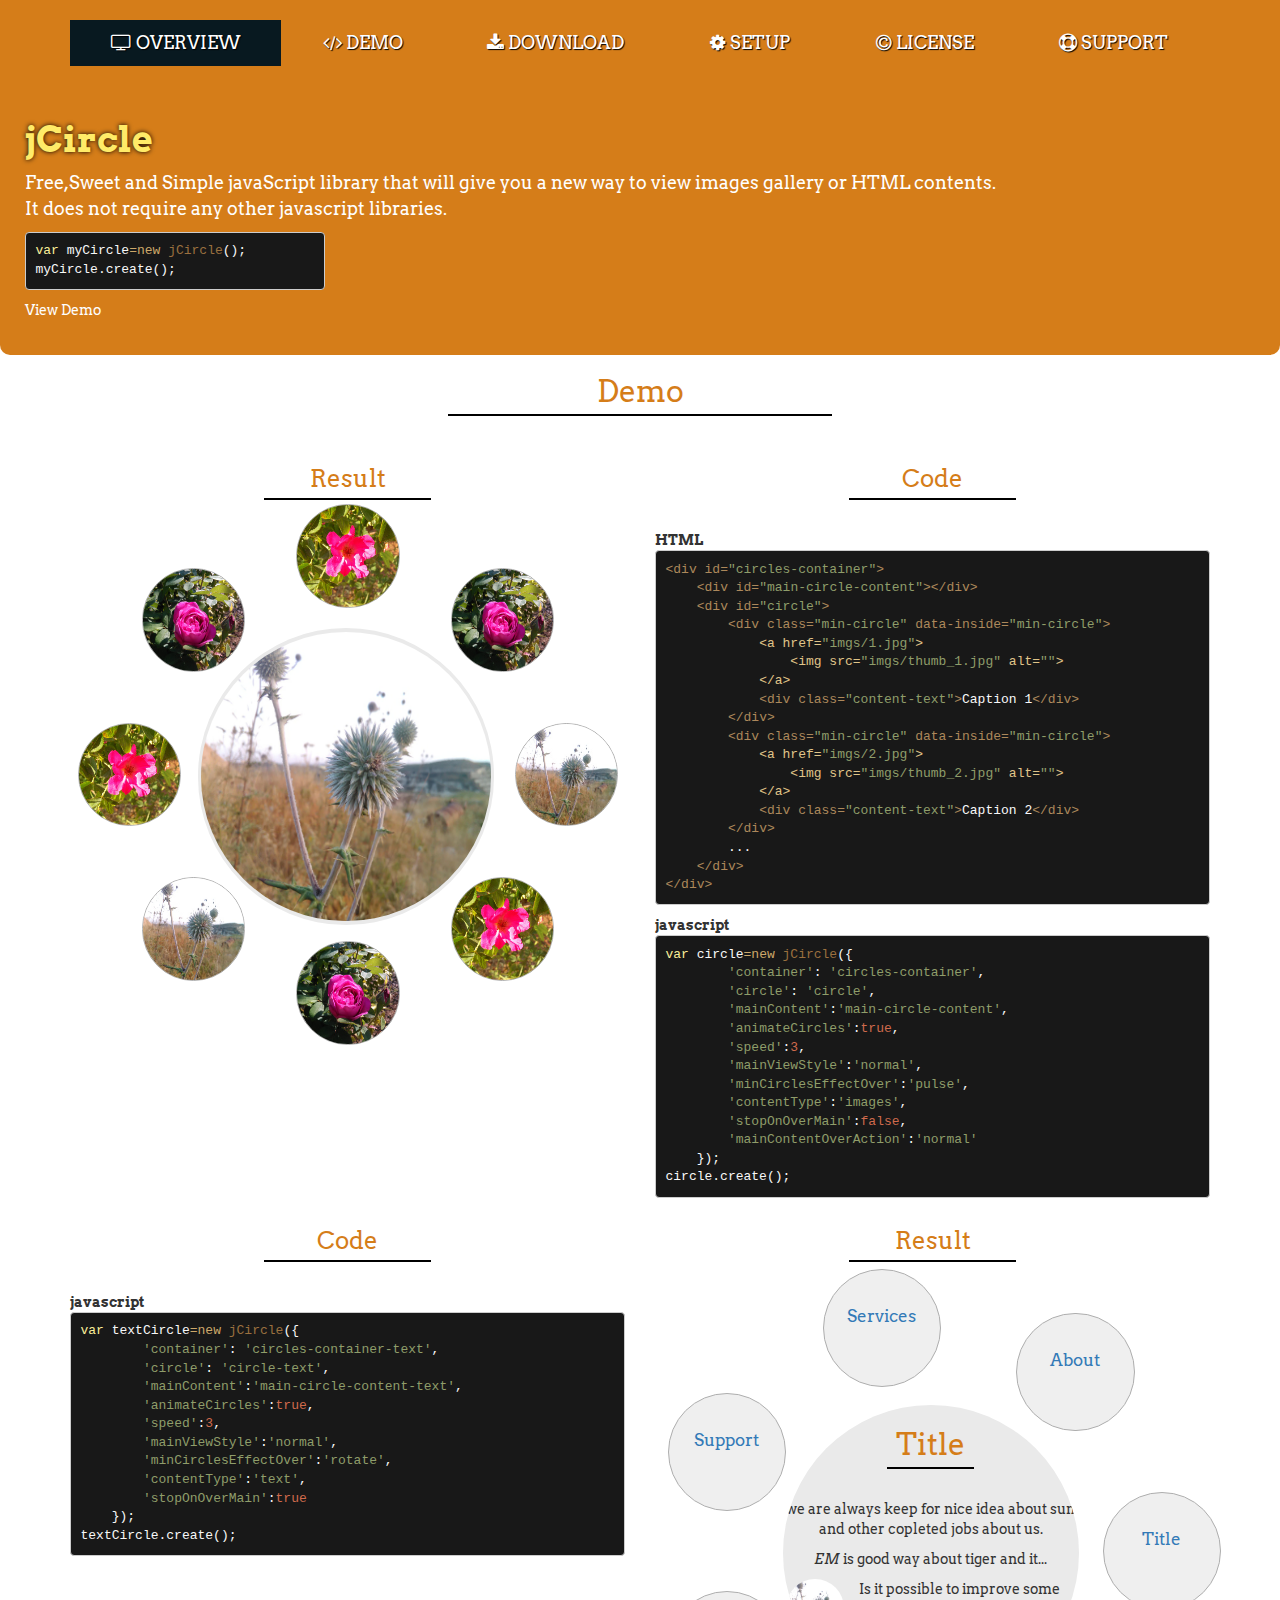
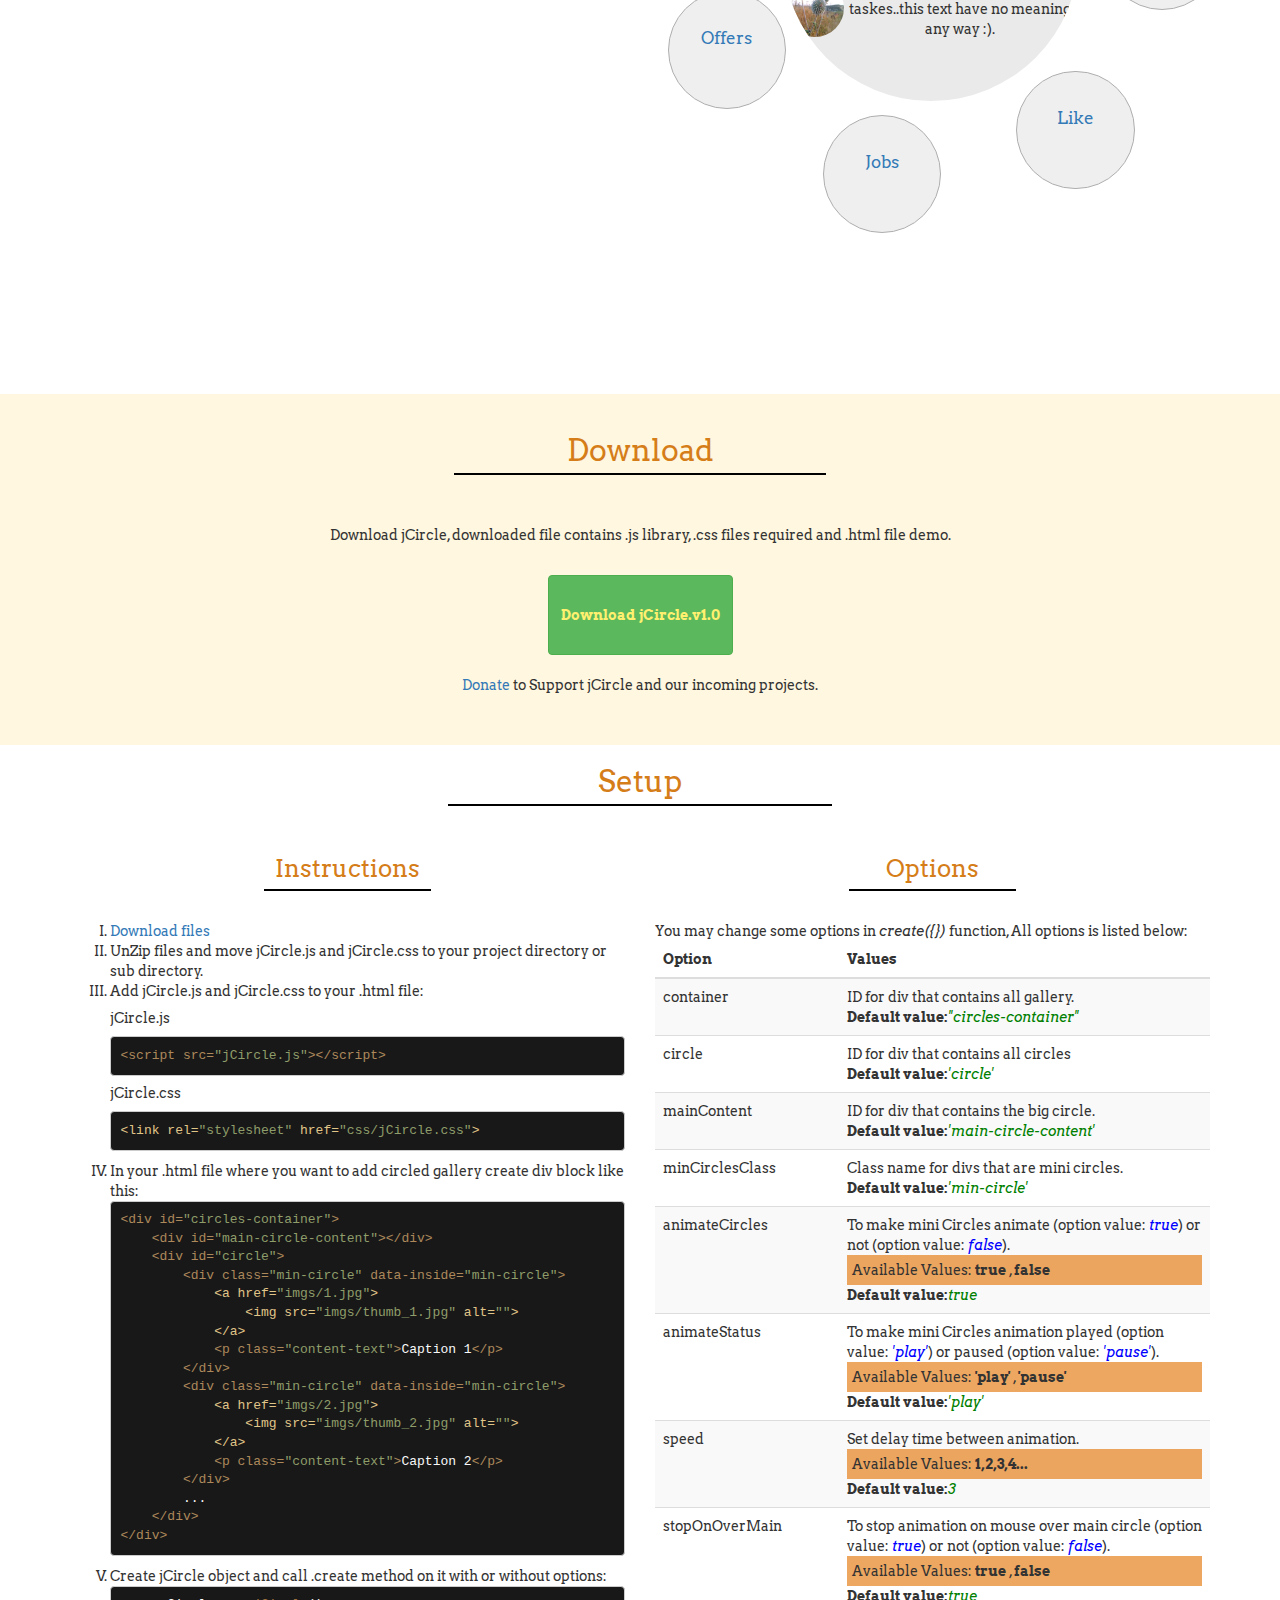
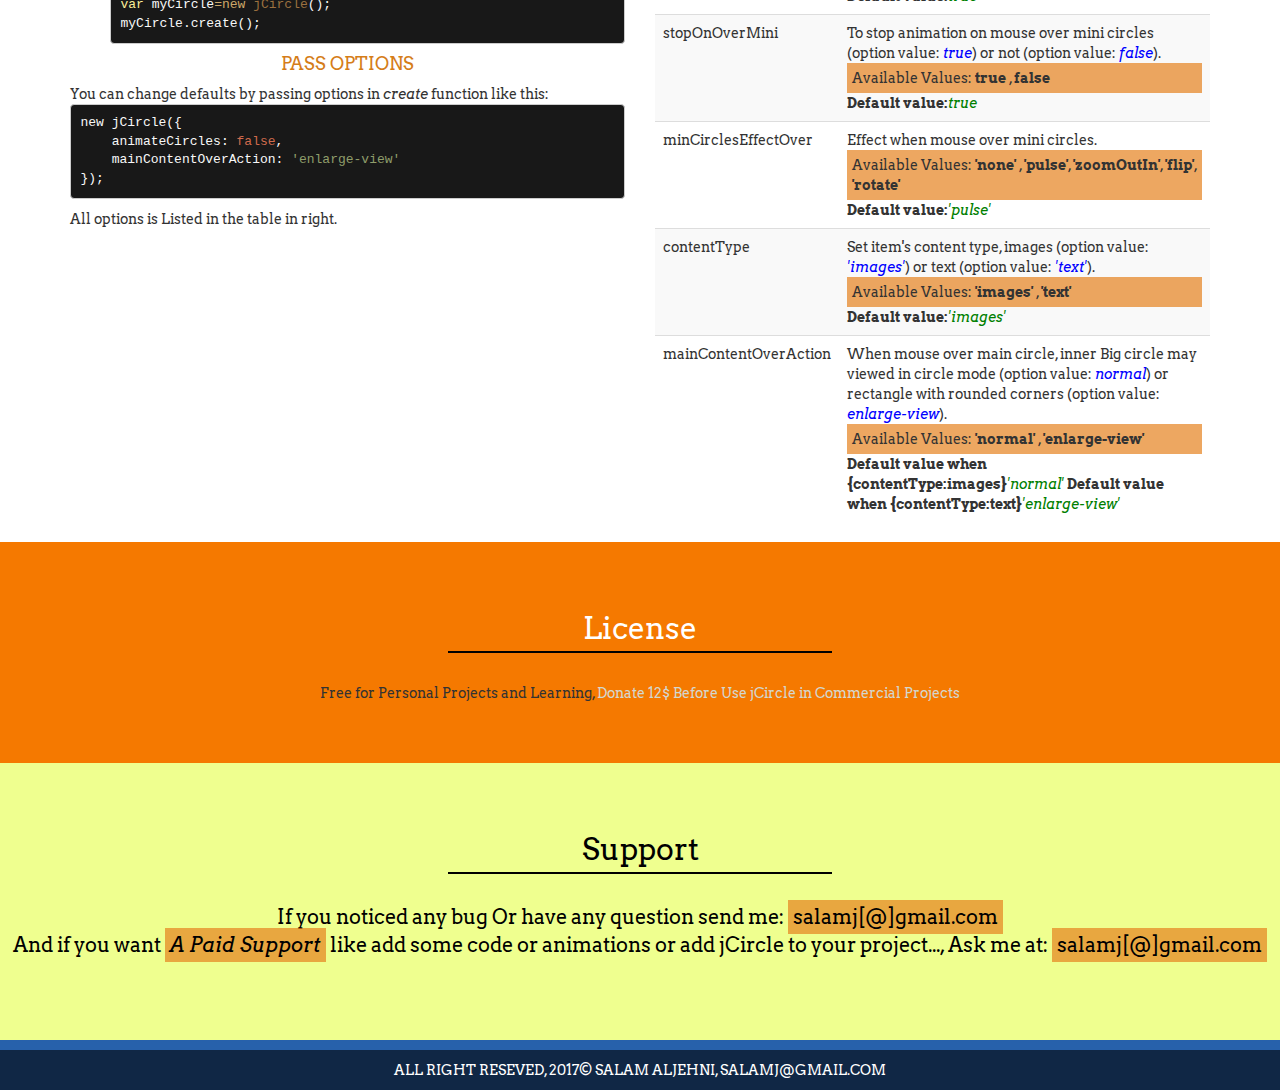
==== index.html @ 6368cc53 "upload files" ====
<!doctype html>
<html lang="en">
     <head>
          <meta charset="utf-8">
          <meta http-equiv="x-ua-compatible" content="ie=edge">
    	  <meta name="viewport" content="width=device-width, initial-scale=1">
          <title>jCircl - Free and Opensource javascript Library</title>
          <meta name="description" content="free and opensource javascript library to view images gallery or any html content in circle style with mini circles around it">
          <meta name="viewport" content="width=device-width, initial-scale=1">
          <link rel="stylesheet" href="css/normalize.css">
          <link rel="stylesheet" href="css/bootstrap.css">
          
          <link href="https://fonts.googleapis.com/css?family=Arvo" rel="stylesheet"> 
          <link rel="stylesheet" href="css/animate.css">
          <link rel="stylesheet" href="css/font-awesome.min.css">
          <link rel="stylesheet" href="css/jCircle.css">
          <link rel="stylesheet" href="css/main.css">
          <script src="js/vendor/modernizr-2.8.3.min.js"></script>
     </head>
     <body data-spy="scroll" data-target=".navbar">
     	<header>
      		<nav class="navbar navbar-default navbar-fixed-top">
	      		<div class="navbar-header">
	      		<div id="logo-min" class="visible-xs">jCircle</div>
	       		<button type="button" class="navbar-toggle" data-toggle="collapse" data-target=".navbar-collapse">
	       			<span class="fa fa-th"></span>
	       		</button>
	       		</div><!-- ./navbar-header -->
	      		<div class="container">
		        	<div class="navbar-collapse collapse">
				        <ul class="nav nav-justified">
				           <li><a data-scroll href="#overview"><span class="fa fa-television"></span> Overview</a></li>
				           <li><a data-scroll href="#demo"><span class="fa fa-code"></span> Demo</a></li>
				           <li><a data-scroll href="#download"><span class="fa fa-download"></span> Download</a></li>
				           <li><a data-scroll href="#setup"><span class="fa fa-cog"></span> Setup</a></li>
				           <li><a data-scroll href="#license"><span class="fa fa-copyright"></span> License</a></li>
				           <li><a data-scroll href="#support"><span class="fa fa-support"></span> Support</a></li>
				        </ul>
		        	</div>
	       		</div>

	       		
       		</nav>
      	</header>
      	<section id="overview">
      		<div class="jumotron landing">
      			<h1>jCircle</h1>
      			<p>Free,Sweet and Simple javaScript library that will give you a new way to view images gallery or HTML contents.<br>
      			It does not require any other javascript libraries.
      			<div class="code">
      		<pre style="background:#181818;color:#f8f8f8;max-width:300px;"><span style="color:#f9ee98">var</span> myCircle<span style="color:#cda869">=</span><span style="color:#cda869">new</span> <span style="color:#9b703f">jCircle</span>();
myCircle.create();
</pre>
      			</div>
      			<a href="demo.html" style="color:#fefefe;">View Demo</a>
      			
      			</p>

      		</div>
      	</section>
      	<section id="demo">
      		<h2 class="text-center">Demo</h2>
      		<div class="container">
      			<div class="row">
	      			<div class="col-xs-12 col-sm-6">
	      				<h3 class="text-center">Result</h3>
	      				<div id="circles-container"> 
							<div id="main-circle-content"></div>
							<div id="circle">
								<div class="min-circle" data-inside="min-circle">
									<a href="imgs/1.jpg">
										<img src="imgs/thumb_1.jpg" alt="">
									</a>
									<div class="content-text">Caption 1</div>
								</div>
								<div class="min-circle" data-inside="min-circle">
									<a href="imgs/2.jpg">
										<img src="imgs/thumb_2.jpg" alt="">
									</a>
									<div class="content-text">Caption 2</div>
								</div>
								<div class="min-circle" data-inside="min-circle">
									<a href="imgs/3.jpg">
										<img src="imgs/thumb_3.jpg" alt="">
									</a>
									<div class="content-text">Caption 3</div>
								</div>
								<div class="min-circle" data-inside="min-circle">
									<a href="imgs/2.jpg">
										<img src="imgs/thumb_2.jpg" alt="">
									</a>
									<div class="content-text">Caption 4</div>

								</div>
								<div class="min-circle" data-inside="min-circle">
									<a href="imgs/3.jpg">
										<img src="imgs/thumb_3.jpg" alt="">
									</a>
									<div class="content-text">Caption 5</div>
								</div>
								<div class="min-circle" data-inside="min-circle">
									<a href="imgs/1.jpg">
										<img src="imgs/thumb_1.jpg" alt="">
									</a>
									<div class="content-text">Caption 6</div>
								</div>
								<div class="min-circle" data-inside="min-circle">
									<a href="imgs/2.jpg">
										<img src="imgs/thumb_2.jpg" alt="">
									</a>
									<div class="content-text">Caption 7</div>
								</div>
								<div class="min-circle" data-inside="min-circle">
									<a href="imgs/3.jpg">
										<img src="imgs/thumb_3.jpg" alt="">
									</a>
									<div class="content-text">Caption 8</div>
								</div>
								
							</div>
						</div>
      				</div>
	      			<div class="col-xs-12 col-sm-6">
	      				<h3 class="text-center">Code</h3>
	      				<b>HTML</b>
	      				<pre style="background:#181818;color:#f8f8f8"><span style="color:#ac885b">&lt;<span style="color:#ac885b">div</span> <span style="color:#ac885b">id</span>=<span style="color:#8f9d6a">"circles-container"</span>></span>
    <span style="color:#ac885b">&lt;<span style="color:#ac885b">div</span> <span style="color:#ac885b">id</span>=<span style="color:#8f9d6a">"main-circle-content"</span>>&lt;/<span style="color:#ac885b">div</span>></span>
    <span style="color:#ac885b">&lt;<span style="color:#ac885b">div</span> <span style="color:#ac885b">id</span>=<span style="color:#8f9d6a">"circle"</span>></span>
        <span style="color:#ac885b">&lt;<span style="color:#ac885b">div</span> <span style="color:#ac885b">class</span>=<span style="color:#8f9d6a">"min-circle"</span> <span style="color:#ac885b">data-inside</span>=<span style="color:#8f9d6a">"min-circle"</span>></span>
            <span style="color:#e0c589">&lt;<span style="color:#e0c589">a</span> <span style="color:#e0c589">href</span>=<span style="color:#8f9d6a">"imgs/1.jpg"</span>></span>
                <span style="color:#e0c589">&lt;<span style="color:#e0c589">img</span> <span style="color:#e0c589">src</span>=<span style="color:#8f9d6a">"imgs/thumb_1.jpg"</span> <span style="color:#e0c589">alt</span>=<span style="color:#8f9d6a">""</span>></span>
            <span style="color:#e0c589">&lt;/<span style="color:#e0c589">a</span>></span>
            <span style="color:#ac885b">&lt;<span style="color:#ac885b">div</span> <span style="color:#ac885b">class</span>=<span style="color:#8f9d6a">"content-text"</span>></span>Caption 1<span style="color:#ac885b">&lt;/<span style="color:#ac885b">div</span>></span>
        <span style="color:#ac885b">&lt;/<span style="color:#ac885b">div</span>></span>
        <span style="color:#ac885b">&lt;<span style="color:#ac885b">div</span> <span style="color:#ac885b">class</span>=<span style="color:#8f9d6a">"min-circle"</span> <span style="color:#ac885b">data-inside</span>=<span style="color:#8f9d6a">"min-circle"</span>></span>
            <span style="color:#e0c589">&lt;<span style="color:#e0c589">a</span> <span style="color:#e0c589">href</span>=<span style="color:#8f9d6a">"imgs/2.jpg"</span>></span>
                <span style="color:#e0c589">&lt;<span style="color:#e0c589">img</span> <span style="color:#e0c589">src</span>=<span style="color:#8f9d6a">"imgs/thumb_2.jpg"</span> <span style="color:#e0c589">alt</span>=<span style="color:#8f9d6a">""</span>></span>
            <span style="color:#e0c589">&lt;/<span style="color:#e0c589">a</span>></span>
            <span style="color:#ac885b">&lt;<span style="color:#ac885b">div</span> <span style="color:#ac885b">class</span>=<span style="color:#8f9d6a">"content-text"</span>></span>Caption 2<span style="color:#ac885b">&lt;/<span style="color:#ac885b">div</span>></span>
        <span style="color:#ac885b">&lt;/<span style="color:#ac885b">div</span>></span>
        ...
    <span style="color:#ac885b">&lt;/<span style="color:#ac885b">div</span>></span>
<span style="color:#ac885b">&lt;/<span style="color:#ac885b">div</span>></span>
</pre>
	      				<b>javascript</b>
	      					<pre style="background:#181818;color:#f8f8f8"><span style="color:#f9ee98">var</span> circle<span style="color:#cda869">=</span><span style="color:#cda869">new</span> <span style="color:#9b703f">jCircle</span>({
        <span style="color:#8f9d6a">'container'</span>: <span style="color:#8f9d6a">'circles-container'</span>,
        <span style="color:#8f9d6a">'circle'</span>: <span style="color:#8f9d6a">'circle'</span>,
        <span style="color:#8f9d6a">'mainContent'</span>:<span style="color:#8f9d6a">'main-circle-content'</span>,
        <span style="color:#8f9d6a">'animateCircles'</span>:<span style="color:#cf6a4c">true</span>,
        <span style="color:#8f9d6a">'speed'</span>:<span style="color:#cf6a4c">3</span>,
        <span style="color:#8f9d6a">'mainViewStyle'</span>:<span style="color:#8f9d6a">'normal'</span>,
        <span style="color:#8f9d6a">'minCirclesEffectOver'</span>:<span style="color:#8f9d6a">'pulse'</span>,
        <span style="color:#8f9d6a">'contentType'</span>:<span style="color:#8f9d6a">'images'</span>,
        <span style="color:#8f9d6a">'stopOnOverMain'</span>:<span style="color:#cf6a4c">false</span>,
        <span style="color:#8f9d6a">'mainContentOverAction'</span>:<span style="color:#8f9d6a">'normal'</span>
    });
circle.create();
</pre>
	      				
	      			</div>
	      			<div class="clearfix"></div>
	      			<div class="col-xs-12 col-sm-6">
	      				<h3 class="text-center">Code</h3>
	      				<b>javascript</b>
	      				<pre style="background:#181818;color:#f8f8f8"><span style="color:#f9ee98">var</span> textCircle<span style="color:#cda869">=</span><span style="color:#cda869">new</span> <span style="color:#9b703f">jCircle</span>({
        <span style="color:#8f9d6a">'container'</span>: <span style="color:#8f9d6a">'circles-container-text'</span>,
        <span style="color:#8f9d6a">'circle'</span>: <span style="color:#8f9d6a">'circle-text'</span>,
        <span style="color:#8f9d6a">'mainContent'</span>:<span style="color:#8f9d6a">'main-circle-content-text'</span>,
        <span style="color:#8f9d6a">'animateCircles'</span>:<span style="color:#cf6a4c">true</span>,
        <span style="color:#8f9d6a">'speed'</span>:<span style="color:#cf6a4c">3</span>,
        <span style="color:#8f9d6a">'mainViewStyle'</span>:<span style="color:#8f9d6a">'normal'</span>,
        <span style="color:#8f9d6a">'minCirclesEffectOver'</span>:<span style="color:#8f9d6a">'rotate'</span>,
        <span style="color:#8f9d6a">'contentType'</span>:<span style="color:#8f9d6a">'text'</span>,
        <span style="color:#8f9d6a">'stopOnOverMain'</span>:<span style="color:#cf6a4c">true</span>
    });
textCircle.create();
</pre>
	      			</div>
	      			<div class="col-xs-12 col-sm-6">
	      			<h3 class="text-center">Result</h3>
	      				<div id="circles-container-text"> 
							<div id="main-circle-content-text"></div>
							<div id="circle-text">
								<div class="min-circle" data-inside="min-circle">
									<a href="imgs/1.jpg" style="display:block;width:80%;margin:30% 10%;height:40%;text-align:center;font-size:1.2em;">
										Title
									</a>
									<div class="content-text">
										<h2>Title</h2>
										<p>we are always keep for nice idea about sun and other copleted jobs about us.</p>
										<p><em>EM</em> is good way about tiger and it...</p>
										<img src="imgs/thumb_1.jpg" alt="" style="width:20%;height:20%;float:left;">
										Is it possible to improve some taskes..this text have no meaning any way :).
									</div>
								</div>
								<div class="min-circle" data-inside="min-circle">
									<a href="imgs/2.jpg" style="display:block;width:80%;margin:30% 10%;height:40%;text-align:center;font-size:1.2em;">
										About
									</a>
									<div class="content-text">
										<h2>About</h2>
										<p>we are always keep for nice idea about sun and other copleted jobs about us.</p>
										<p><em>EM</em> is good way about tiger and it...</p>
										<span class="fa fa-heart" style="color:red;font-size:2.2em;"></span>Is it possible to improve some :)
									</div>
								</div>
								<div class="min-circle" data-inside="min-circle">
									<a href="imgs/3.jpg" style="display:block;width:80%;margin:30% 10%;height:40%;text-align:center;font-size:1.2em;">
										Services
									</a>
									<div class="content-text">
										<h2>Services</h2>
										<p>Services always keep for nice idea about sun and other copleted jobs about us.</p>
										<p><b>Bold</b> is good way about tiger and it...</p>
										<span class="fa fa-link" style="color:green;font-size:1em;"></span>Is it possible to improve some taskes..this text have no meaning any way :).
									</div>
								</div>
								<div class="min-circle" data-inside="min-circle">
									<a href="imgs/3.jpg" style="display:block;width:80%;margin:30% 10%;height:40%;text-align:center;font-size:1.2em;">
										Support
									</a>
									<div class="content-text">
										<h2>Support</h2>
										<p>Support always keep for nice idea about sun and other copleted jobs about us.</p>
										<p><b>Yep</b> is good way about tiger and it...</p>
										<span class="fa fa-download" style="color:blue;font-size:1em;"></span>Is it possible to improve some taskes..this text have no meaning any way :).
									</div>
								</div>
								<div class="min-circle" data-inside="min-circle">
									<a href="imgs/3.jpg" style="display:block;width:80%;margin:30% 10%;height:40%;text-align:center;font-size:1.2em;">
										Offers
									</a>
									<div class="content-text">
										<h2>Offers</h2>
										<p>Offers always keep for nice idea about sun and other copleted jobs about us.</p>
										<p>is good way about tiger and it...</p>
										<span class="fa fa-circle" style="color:green;font-size:1em;"></span>Is it possible to improve some taskes..this text have no meaning any way :).
									</div>
								</div>
								<div class="min-circle" data-inside="min-circle">
									<a href="imgs/3.jpg" style="display:block;width:80%;margin:30% 10%;height:40%;text-align:center;font-size:1.2em;">
										Jobs
									</a>
									<div class="content-text">
										<h2>Jobs</h2>
										<p>Jobs always keep for nice idea about sun and other copleted jobs about us.</p>
										<p><b>Bold</b> is good way about tiger and it...</p>
										<span class="fa fa-list" style="color:red;font-size:1em;"></span>Is it possible to improve some taskes..this text have no meaning any way :).
									</div>
								</div>
								<div class="min-circle" data-inside="min-circle">
									<a href="imgs/3.jpg" style="display:block;width:80%;margin:30% 10%;height:40%;text-align:center;font-size:1.2em;">
										Like
									</a>
									<div class="content-text">
										<h2>Like</h2>
										<p>Like always keep for nice idea about sun and other copleted jobs about us.</p>
										<p><span class="fa fa-gg" style="color:green;font-size:3em;"> is good way about tiger and it...</span></p>
										
									</div>
								</div>
							</div>
						</div>
	      			</div>
	      		</div>
      		</div>
      	</section>
      	<section id="download">
      		<h2 class="text-center">Download</h2>
      		<p>
      		Download jCircle, downloaded file contains .js library, .css files required and .html file demo.</p>
      		<a href="download.php"><button class="btn btn-success btn-md">Download jCircle.v1.0</button></a>
      		<p>
      		<a href="https://www.paypal.com/cgi-bin/webscr?&amp;cmd=_xclick&amp;business=aljehni@gmail.com&amp;currency_code=USD&amp;amount=12&amp;item_name=Support_jCircle" target="_blank">Donate</a> to Support jCircle and our incoming projects.
      		</p>
      	</section>
   		<section id="setup">
   			<h2 class="text-center">Setup</h2>
   			<div class="container">
   				<div class="row">
   					<div class="con-xs-12 col-sm-6">
   						<h3 class="text-center">Instructions</h3>
			   			<div class="setup">
			   				<ol type="I">
			   					<li><a data-scroll href="#download">Download files</a></li>
			   					<li>UnZip files and move jCircle.js and jCircle.css to your project directory or sub directory.</li>
			   					<li>Add jCircle.js and jCircle.css to your .html file:<br>
			 						<h5>jCircle.js</h5>
			 						<pre style="background:#181818;color:#f8f8f8"><span style="color:#ac885b">&lt;<span style="color:#ac885b">script</span> <span style="color:#ac885b">src</span>=<span style="color:#8f9d6a">"jCircle.js"</span>>&lt;/<span style="color:#ac885b">script</span>></span>
</pre>
			   						<h5>jCircle.css</h5>
			   						<pre style="background:#181818;color:#f8f8f8"><span style="color:#e0c589">&lt;<span style="color:#e0c589">link</span> <span style="color:#e0c589">rel</span>=<span style="color:#8f9d6a">"stylesheet"</span> <span style="color:#e0c589">href</span>=<span style="color:#8f9d6a">"css/jCircle.css"</span>></span>
</pre>
			   					</li>
			   					<li>In your .html file where you want to add circled gallery create div block like this:<br>
			   					<pre style="background:#181818;color:#f8f8f8"><span style="color:#ac885b">&lt;<span style="color:#ac885b">div</span> <span style="color:#ac885b">id</span>=<span style="color:#8f9d6a">"circles-container"</span>></span>
    <span style="color:#ac885b">&lt;<span style="color:#ac885b">div</span> <span style="color:#ac885b">id</span>=<span style="color:#8f9d6a">"main-circle-content"</span>>&lt;/<span style="color:#ac885b">div</span>></span>
    <span style="color:#ac885b">&lt;<span style="color:#ac885b">div</span> <span style="color:#ac885b">id</span>=<span style="color:#8f9d6a">"circle"</span>></span>
        <span style="color:#ac885b">&lt;<span style="color:#ac885b">div</span> <span style="color:#ac885b">class</span>=<span style="color:#8f9d6a">"min-circle"</span> <span style="color:#ac885b">data-inside</span>=<span style="color:#8f9d6a">"min-circle"</span>></span>
            <span style="color:#e0c589">&lt;<span style="color:#e0c589">a</span> <span style="color:#e0c589">href</span>=<span style="color:#8f9d6a">"imgs/1.jpg"</span>></span>
                <span style="color:#e0c589">&lt;<span style="color:#e0c589">img</span> <span style="color:#e0c589">src</span>=<span style="color:#8f9d6a">"imgs/thumb_1.jpg"</span> <span style="color:#e0c589">alt</span>=<span style="color:#8f9d6a">""</span>></span>
            <span style="color:#e0c589">&lt;/<span style="color:#e0c589">a</span>></span>
            <span style="color:#ac885b">&lt;<span style="color:#ac885b">p</span> <span style="color:#ac885b">class</span>=<span style="color:#8f9d6a">"content-text"</span>></span>Caption 1<span style="color:#ac885b">&lt;/<span style="color:#ac885b">p</span>></span>
        <span style="color:#ac885b">&lt;/<span style="color:#ac885b">div</span>></span>
        <span style="color:#ac885b">&lt;<span style="color:#ac885b">div</span> <span style="color:#ac885b">class</span>=<span style="color:#8f9d6a">"min-circle"</span> <span style="color:#ac885b">data-inside</span>=<span style="color:#8f9d6a">"min-circle"</span>></span>
            <span style="color:#e0c589">&lt;<span style="color:#e0c589">a</span> <span style="color:#e0c589">href</span>=<span style="color:#8f9d6a">"imgs/2.jpg"</span>></span>
                <span style="color:#e0c589">&lt;<span style="color:#e0c589">img</span> <span style="color:#e0c589">src</span>=<span style="color:#8f9d6a">"imgs/thumb_2.jpg"</span> <span style="color:#e0c589">alt</span>=<span style="color:#8f9d6a">""</span>></span>
            <span style="color:#e0c589">&lt;/<span style="color:#e0c589">a</span>></span>
            <span style="color:#ac885b">&lt;<span style="color:#ac885b">p</span> <span style="color:#ac885b">class</span>=<span style="color:#8f9d6a">"content-text"</span>></span>Caption 2<span style="color:#ac885b">&lt;/<span style="color:#ac885b">p</span>></span>
        <span style="color:#ac885b">&lt;/<span style="color:#ac885b">div</span>></span>
        ...
    <span style="color:#ac885b">&lt;/<span style="color:#ac885b">div</span>></span>
<span style="color:#ac885b">&lt;/<span style="color:#ac885b">div</span>></span>
</pre>

			   					</li>
			   					<li>Create jCircle object and call .create method on it with or without options:<br>
			   					<pre style="background:#181818;color:#f8f8f8"><span style="color:#f9ee98">var</span> myCircle<span style="color:#cda869">=</span><span style="color:#cda869">new</span> <span style="color:#9b703f">jCircle</span>();
myCircle.create();
</pre></li>
			   				</ol>
			   				<h4 class="text-center">Pass options</h4>
			   				You can change defaults by passing options in <em>create</em> function like this:
			   				<pre style="background:#181818;color:#f8f8f8">new jCircle({
    animateCircles: <span style="color:#cf6a4c">false</span>,
    mainContentOverAction: <span style="color:#8f9d6a">'enlarge-view'</span>
});
</pre>
			   				All options is Listed in the table in right.
			   			</div>
			   		</div>
			   		<div class="col-xs-12 col-sm-6">
			   			<h3 class="text-center">Options</h3>
			   			You may change some options in <em>create({})</em> function, All options is listed below:<br>
			   			<div class="table-responsive">
			   			<table class="table table-striped">
			   				<thead>
			   					<tr>
			   						<th style="width:30%">Option</th>
			   						<th style="width:70%">Values</th>
			   					</tr>
			   				</thead>
			   				<tbody>
			   					<tr>
			   						<td>
			   							container
			   						</td>
			   						<td>
			   							ID for div that contains all gallery.<br>
			   							<b>Default value:</b><em class="green">"circles-container"</em>
			   						</td>
			   					</tr>
			   					<tr>
			   						<td>
			   							circle
			   						</td>
			   						<td>
			   							ID for div that contains all circles<br>
			   							<b>Default value:</b><em class="green">'circle'</em>
			   						</td>
			   					</tr>
			   					<tr>
			   						<td>
			   							mainContent
			   						</td>
			   						<td>
			   							ID for div that contains the big circle.<br>
			   							<b>Default value:</b><em class="green">'main-circle-content'</em>
			   						</td>
			   					</tr>
			   					<tr>
			   						<td>
			   							minCirclesClass
			   						</td>
			   						<td>
			   							Class name for divs that are mini circles.<br>
			   							<b>Default value:</b><em class="green">'min-circle'</em>
			   						</td>
			   					</tr>
			   					<tr>
			   						<td>
			   							animateCircles
			   						</td>
			   						<td>
			   							To make mini Circles animate (option value: <em class="blue">true</em>) or not (option value: <em class="blue">false</em>).
			   							<div class="highlight">Available Values: <b>true</b> , <b>false</b></div>
			   							<b>Default value:</b><em class="green">true</em>
			   						</td>
			   					</tr>
			   					<tr>
			   						<td>
			   							animateStatus
			   						</td>
			   						<td>
			   							To make mini Circles animation played (option value: <em class="blue">'play'</em>) or paused (option value: <em class="blue">'pause'</em>).
			   							<div class="highlight">Available Values: <b>'play'</b> , <b>'pause'</b></div>
			   							<b>Default value:</b><em class="green">'play'</em>
			   						</td>
			   					</tr>
			   					<tr>
			   						<td>
			   							speed
			   						</td>
			   						<td>
			   							Set delay time between animation.
			   							<div class="highlight">Available Values: <b>1,2,3,4...</b></div>
			   							<b>Default value:</b><em class="green">3</em>
			   						</td>
			   					</tr>
			   					<tr>
			   						<td>
			   							stopOnOverMain
			   						</td>
			   						<td>
			   							To stop animation on mouse over main circle (option value: <em class="blue">true</em>) or not (option value: <em class="blue">false</em>).
			   							<div class="highlight">Available Values: <b>true</b> , <b>false</b></div>
			   							<b>Default value:</b><em class="green">true</em>
			   						</td>
			   					</tr>
			   					<tr>
			   						<td>
			   							stopOnOverMini
			   						</td>
			   						<td>
			   							To stop animation on mouse over mini circles (option value: <em class="blue">true</em>) or not (option value: <em class="blue">false</em>).
			   							<div class="highlight">Available Values: <b>true</b> , <b>false</b></div>
			   							<b>Default value:</b><em class="green">true</em>
			   						</td>
			   					</tr>
			   					<tr>
			   						<td>
			   							minCirclesEffectOver
			   						</td>
			   						<td>
			   							Effect when mouse over mini circles.
			   							<div class="highlight">Available Values: <b>'none'</b> , <b>'pulse'</b>, <b>'zoomOutIn'</b>, <b>'flip'</b>, <b>'rotate'</b></div>
			   							<b>Default value:</b><em class="green">'pulse'</em>
			   						</td>
			   					</tr>
			   					<tr>
			   						<td>
			   							contentType
			   						</td>
			   						<td>
			   							Set item's content type, images (option value: <em class="blue">'images'</em>) or text (option value: <em class="blue">'text'</em>).
			   							<div class="highlight">Available Values: <b>'images'</b> , <b>'text'</b></div>
			   							<b>Default value:</b><em class="green">'images'</em>
			   						</td>
			   					</tr>
			   					<tr>
			   						<td>
			   							mainContentOverAction
			   						</td>
			   						<td>
			   							When mouse over main circle, inner Big circle may viewed in circle mode (option value: <em class="blue">normal</em>) or rectangle with rounded corners (option value: <em class="blue">enlarge-view</em>).
			   							<div class="highlight">Available Values: <b>'normal'</b> , <b>'enlarge-view'</b></div>
			   							<b>Default value when {contentType:images}</b><em class="green">'normal'</em>
			   							<b>Default value when {contentType:text}</b><em class="green">'enlarge-view'</em>
			   						</td>
			   					</tr>
			   				</tbody>
			   			</table>
			   			</div>
			   		</div>
			   	</div>
			</div>
   		</section>
   		<section id="license">
   			<h2 class="text-center">License</h2>
   			<p>Free for Personal Projects and Learning, <a href="https://www.paypal.com/cgi-bin/webscr?&amp;cmd=_xclick&amp;business=aljehni@gmail.com&amp;currency_code=USD&amp;amount=12&amp;item_name=Support_jCircle" target="_blank">Donate 12$ Before Use jCircle in Commercial Projects</a></p>
   		</section>
   		<section id="support">
   			<h2 class="text-center">Support</h2>
   			<p>If you noticed any bug Or have any question send me: <span class="highlight">salamj[@]gmail.com</span><br>
   			And if you want <em class="highlight">A Paid Support</em> like add some code or animations or add jCircle to your project..., Ask me at: <abbr class="highlight">salamj[@]gmail.com</abbr></p>
   		</section>

    <div id="color"></div>
    <footer>
    	<p class="text-center text-uppercase">All right Reseved, 2017&copy;
    	salam aljehni, salamj@gmail.com</p>
    </footer>
        <script src="js/jquery-1.11.2.min.js"></script>
        <script>window.jQuery || document.write('<script src="js/vendor/jquery-1.11.3.min.js"><\/script>')</script>
        <script src="js/bootstrap.min.js"></script>
        <script src="js/smooth-scroll.js"></script>
        <script src="js/jquery.waypoints.min.js"></script>    
        <script src="js/jCircle.js"></script>
        <script src="js/main.js"></script>
     </body>
</html>
---- css/jCircle.css ----
/**
 * jCircle - javascript library to generate circled images gallery or contents.
 * Version 1.0 - http://matar.online/jCircle
 *
 * Copyright 2017, salam aljehni ,(salamj@gmail.com), http://matar.online
 * License: Free for Personal and Learning.
 * Support 12$ Before Use in Commercial Projects To ((  aljehni@gmail.com   )).
**/


/***** Main Elements Structure *****/
.circles-container{
	position: relative;
	width:60%;
	height:60%;
	z-index: 99;
}
.main-circle-content{
	position: relative;
	border-radius: 50%;
	border-width: 0px;
	overflow: hidden;
	background-color: #eaeaea;
	left:5%;
	top: 5%;
	width: 88%;
	height:88%;
	padding:1%; 
	z-index: 10;
	opacity: 1;
	text-align: center;
	transition-timing-function: ease-in-out;
	transition-property: all;
	transition-duration: 300ms;
}
.main-circle-content img{
	width: 100%;
	height:100%;
	border-width: 0px;
	border-radius: 50%;
	transition-timing-function: ease-in-out;
	transition-property: all;
	transition-duration: 300ms;
}
.main-circle-content .caption{
	position: absolute;
	bottom: 20%;
	left: 15%;
	right: 15%;
	width: 66%;
	color:#fff;
	opacity: 0;
	font-size: 1.1em;
	background-color: rgba(0,0,0,.5);
	border-radius: 10px;
	transition-timing-function: ease-in-out;
	transition-property: all;
	transition-duration: 300ms;
}
.main-circle-content:hover .caption,
.main-circle-content:focus .caption{
	opacity: 0.6;
	transition-timing-function: ease-in-out;
	transition-property: all;
	transition-duration: 300ms;
}
.circle{
	position: absolute;
	left:5%;
	top: 5%;
	width: 89%;
	border-width: 0px;
	border-radius: 50%;
	text-align: center;
}

.min-circle{
	position: absolute;
	z-index: 999;
	border:1px solid #aeaeae;
	text-align: center;
	border-radius: 50%;
	border-style: solid;
	border-width: 1px;
	background-color: #efefef;
	overflow: hidden;
	font-size:1em;
	transition-duration: 1000ms;
	transition-property: all;
	transition-timing-function: ease-in-out;

}
.min-circle img{
	width: 100%;
	height: 100%;
}
.min-circle .content-text{
	visibility: hidden;
	font-size: .8em;
}
/***** End Main Elements Structure *****/

/***** RunTime Styles *****/
.enlarge-view,
.enlarge-view img{
	border-radius: 10%;
}
.enlarge-main-circle-content,
.enlarge-main-circle-content img{
	animation-duration: 300ms;
	animation-timing-function: ease-in-out;
}
.enlarge-main-circle-content:hover,
.enlarge-main-circle-content:focus,
.enlarge-main-circle-content img:hover,
.enlarge-main-circle-content img:focus{
	animation-name: borderfulldown;
	animation-duration: 300ms;
	animation-timing-function: ease-in-out;
	animation-iteration-count: 1;
	animation-fill-mode:forwards;
	border-radius: 10%;
}
@keyframes borderfulldown{
	0%{border-radius: 50%;}
	10%{border-radius: 40%;}
	20%{border-radius: 30%;}
	30%{border-radius: 20%;}
	40%{border-radius: 10%;}
	50%{border-radius: 0%;}
	60%{border-radius: 10%;}
	70%{border-radius: 13%;}
	80%{border-radius: 16%;}
	90%{border-radius: 12%;}
	100%{border-radius: 10%;}
}

/***** End RunTime Styles *****/

/***** On Over Mini Circles *****/
.pulse:hover,
.pulse img:hover{
	animation-name: pulse;
	animation-duration: 200ms;
	animation-timing-function: ease-in-out;
	animation-fill-mode: forwards;
}
.zoomOutIn:hover,
.zoomOutIn img:hover{
	animation-name: zoomOutIn;
	animation-duration: 600ms;
	animation-timing-function: ease-in-out;
	animation-fill-mode: forwards;
}
.flip:hover,
.flip img:hover{
	animation-name: flip;
	animation-duration: 600ms;
	animation-timing-function: ease-in-out;
	animation-fill-mode: forwards;
}
.rotate:hover,
.rotate img:hover{
	animation-name: rotate;
	animation-duration: 200ms;
	animation-timing-function: ease-in-out;
	animation-fill-mode:backwards;
	animation-iteration-count: 1;
}
@keyframes pulse{
	0%{transform: scale(1);}
	50%{transform: scale(1.1);}
	100%{transform: scale(1);}
}
@keyframes zoomOutIn{
	0%{transform: scale(1);}
	50%{transform: scale(0.5);}
	100%{transform: scale(1);}
}
@keyframes flip{
	0%{transform: scaleY(1);}
	50%{transform: scaleY(-1);}
	100%{transform: scaleY(1);}
}
@keyframes rotate{
	0%{transform: rotate(0deg);}
	100%{transform: rotate(360deg);}
}
/***** End On Over Mini Circles *****/
---- css/main.css ----
/*! HTML5 Boilerplate v5.2.0 | MIT License | https://html5boilerplate.com/ */

/*
 * What follows is the result of much research on cross-browser styling.
 * Credit left inline and big thanks to Nicolas Gallagher, Jonathan Neal,
 * Kroc Camen, and the H5BP dev community and team.
 */

/* ==========================================================================
   Base styles: opinionated defaults
   ========================================================================== */

html {
    color: #222;
    font-size: 1em;
    line-height: 1.4;
}

/*
 * Remove text-shadow in selection highlight:
 * https://twitter.com/miketaylr/status/12228805301
 *
 * These selection rule sets have to be separate.
 * Customize the background color to match your design.
 */

::-moz-selection {
    background: #b3d4fc;
    text-shadow: none;
}

::selection {
    background: #b3d4fc;
    text-shadow: none;
}

/*
 * A better looking default horizontal rule
 */

hr {
    display: block;
    height: 1px;
    border: 0;
    border-top: 1px solid #ccc;
    margin: 1em 0;
    padding: 0;
}

/*
 * Remove the gap between audio, canvas, iframes,
 * images, videos and the bottom of their containers:
 * https://github.com/h5bp/html5-boilerplate/issues/440
 */

audio,
canvas,
iframe,
img,
svg,
video {
    vertical-align: middle;
}

/*
 * Remove default fieldset styles.
 */

fieldset {
    border: 0;
    margin: 0;
    padding: 0;
}

/*
 * Allow only vertical resizing of textareas.
 */

textarea {
    resize: vertical;
}

/* ==========================================================================
   Browser Upgrade Prompt
   ========================================================================== */

.browserupgrade {
    margin: 0.2em 0;
    background: #ccc;
    color: #000;
    padding: 0.2em 0;
}

/* ==========================================================================
   Author's custom styles
   ========================================================================== */
body{
    font-family: 'Arvo', serif;
}
body > section{
    clear:both;
    padding: 50px 0;
}
h2,h3{
    color:#D57D19;
    margin-bottom: 30px;
}
h4{
    color:#D57D19;
    text-transform: uppercase;
}
h2:after,
h3:after{
    content: "";
    height:2px;
    width:30%;
    background-color: #000;
    display:block;
    margin: 0 auto;
    margin-top: 6px;
}
.navbar-default{
    box-shadow: none;
    background-color: #D57D19;
    border:none;
    min-height: 90px;
    padding-top: 20px;
}
.nav > li > a{
    text-transform: uppercase;
    color: #ffffff;
    font-size: 1.3em;
    text-shadow: 1px 1px 1px black;
    -moz-text-shadow: 1px 1px 1px black;
    -webkit-text-shadow: 1px 1px 1px black;
}
.nav > li > a:hover,
.nav > li > a:focus{
    background-color: transparent;
}
.nav > li.active{
    background-color: #081920;
    transition: 1s all ease;
}
.navbar-default .navbar-toggle,
.navbar-default .navbar-toggle:hover,
.navbar-default .navbar-toggle:active,
.navbar-default .navbar-toggle:focus{
    border:0;
    background-color: transparent;
}
.navbar-default .navbar-toggle span{
    color:#FFEB68;
    font-size: 2em;
}
#logo-min{
    position: absolute;
    left:10px;
    top:3px;
    padding:10px;
    font-size: 2em;
    color:#ffeb68;
    font-weight:bold;
    text-shadow: 0px 0px 5px #000;
    opacity: 0;
    transition-duration: 1s;
    transition-property: opacity;
}
.effect{
    background-color: #D57D19;
    min-height: 30px;
    box-shadow: 0 0 10px black;
    padding-top: 0;
    transition: 1s all ease;
}
.green{
    color:green;
}
.blue{
    color:blue;
}
.highlight{
    background-color: rgba(230,130,30,0.7);
    padding: 5px;
}
section{
    font-weight: normal;
    margin: 0;
    padding: 20px;
}
section#overview{
    background-color: #D57D19;
    background-color: rgba(213,125,25,1);
    min-height: 350px;
    border-radius: 0 0 10px 10px;
    padding: 100px 25px 25px;
    margin:0px auto 20px;
    color:#fff;
}
section#overview h1{
    font-weight: 900;
    color: #FFEB68;
    text-shadow: 0px 0px 5px #000;
}
section#overview p{
    font-size: 1.3em;
}
code{
    color:#fff;
    background-color: #000;
    padding:12px;
    margin:2px;
    display: table-cell;

}
section#demo{
    padding: 0;
}
section#download{
    padding: 20px;
    text-align: center;
    background-color: #FFF7DF;
}
section#download p{

    padding: 20px;
}
section#download .btn{
    height:80px;
    font-weight: bold;
    color:#fff070;
}
section#setup{
    margin-left: 0;
    padding: 0;
}
section#setup ol{
    list-style-position:outside;
    margin-left: 0;
}
section#setup ol li{
    margin-left: 0;
}
section#license{
    text-align: center;
    background-color: #F57900;
}
section#license h2{
    color:#fff;
}
section#license a{
    color: #D3D7CF;
}
section#support{
    background-color: #EFFF8F;
    min-height: 150px;
    text-align: center;
}
section#support h2{
    color: #000;
}
section#support h2:after{
    background-color: #000;
}
section#support p{
    font-size: 1.4em;
    color:#000;
    margin-bottom: 30px;
}

#color{
    background-color: #2761AB;
    min-height: 10px;
}
footer p{
    background-color: #102745;
    padding:10px 0;
    color:#ffffff;
    margin-bottom: 0;
}

/** Animations **/
.animation1,
.animation2,
.animation3{
    opacity: 0;
}
.animation1{

}
.animation2{
    animation-delay:.3s;
    -webkit-animation-delay:.3s;
}
.animation3{
    animation-delay:.6s;
    -webkit-animation-delay:.6s;
}
/* ==========================================================================
   Helper classes
   ========================================================================== */

/*
 * Hide visually and from screen readers:
 */

.hidden {
    display: none !important;
}

/*
 * Hide only visually, but have it available for screen readers:
 * http://snook.ca/archives/html_and_css/hiding-content-for-accessibility
 */

.visuallyhidden {
    border: 0;
    clip: rect(0 0 0 0);
    height: 1px;
    margin: -1px;
    overflow: hidden;
    padding: 0;
    position: absolute;
    width: 1px;
}

/*
 * Extends the .visuallyhidden class to allow the element
 * to be focusable when navigated to via the keyboard:
 * https://www.drupal.org/node/897638
 */

.visuallyhidden.focusable:active,
.visuallyhidden.focusable:focus {
    clip: auto;
    height: auto;
    margin: 0;
    overflow: visible;
    position: static;
    width: auto;
}

/*
 * Hide visually and from screen readers, but maintain layout
 */

.invisible {
    visibility: hidden;
}

/*
 * Clearfix: contain floats
 *
 * For modern browsers
 * 1. The space content is one way to avoid an Opera bug when the
 *    `contenteditable` attribute is included anywhere else in the document.
 *    Otherwise it causes space to appear at the top and bottom of elements
 *    that receive the `clearfix` class.
 * 2. The use of `table` rather than `block` is only necessary if using
 *    `:before` to contain the top-margins of child elements.
 */

.clearfix:before,
.clearfix:after {
    content: " "; /* 1 */
    display: table; /* 2 */
}

.clearfix:after {
    clear: both;
}

/* ==========================================================================
   EXAMPLE Media Queries for Responsive Design.
   These examples override the primary ('mobile first') styles.
   Modify as content requires.
   ========================================================================== */

@media only screen and (min-width: 35em) {
    /* Style adjustments for viewports that meet the condition */
}

@media print,
       (-webkit-min-device-pixel-ratio: 1.25),
       (min-resolution: 1.25dppx),
       (min-resolution: 120dpi) {
    /* Style adjustments for high resolution devices */
}

/* ==========================================================================
   Print styles.
   Inlined to avoid the additional HTTP request:
   http://www.phpied.com/delay-loading-your-print-css/
   ========================================================================== */

@media print {
    *,
    *:before,
    *:after {
        background: transparent !important;
        color: #000 !important; /* Black prints faster:
                                   http://www.sanbeiji.com/archives/953 */
        box-shadow: none !important;
        text-shadow: none !important;
    }

    a,
    a:visited {
        text-decoration: underline;
    }

    a[href]:after {
        content: " (" attr(href) ")";
    }

    abbr[title]:after {
        content: " (" attr(title) ")";
    }

    /*
     * Don't show links that are fragment identifiers,
     * or use the `javascript:` pseudo protocol
     */

    a[href^="#"]:after,
    a[href^="javascript:"]:after {
        content: "";
    }

    pre,
    blockquote {
        border: 1px solid #999;
        page-break-inside: avoid;
    }

    /*
     * Printing Tables:
     * http://css-discuss.incutio.com/wiki/Printing_Tables
     */

    thead {
        display: table-header-group;
    }

    tr,
    img {
        page-break-inside: avoid;
    }

    img {
        max-width: 100% !important;
    }

    p,
    h2,
    h3 {
        orphans: 3;
        widows: 3;
    }

    h2,
    h3 {
        page-break-after: avoid;
    }
}
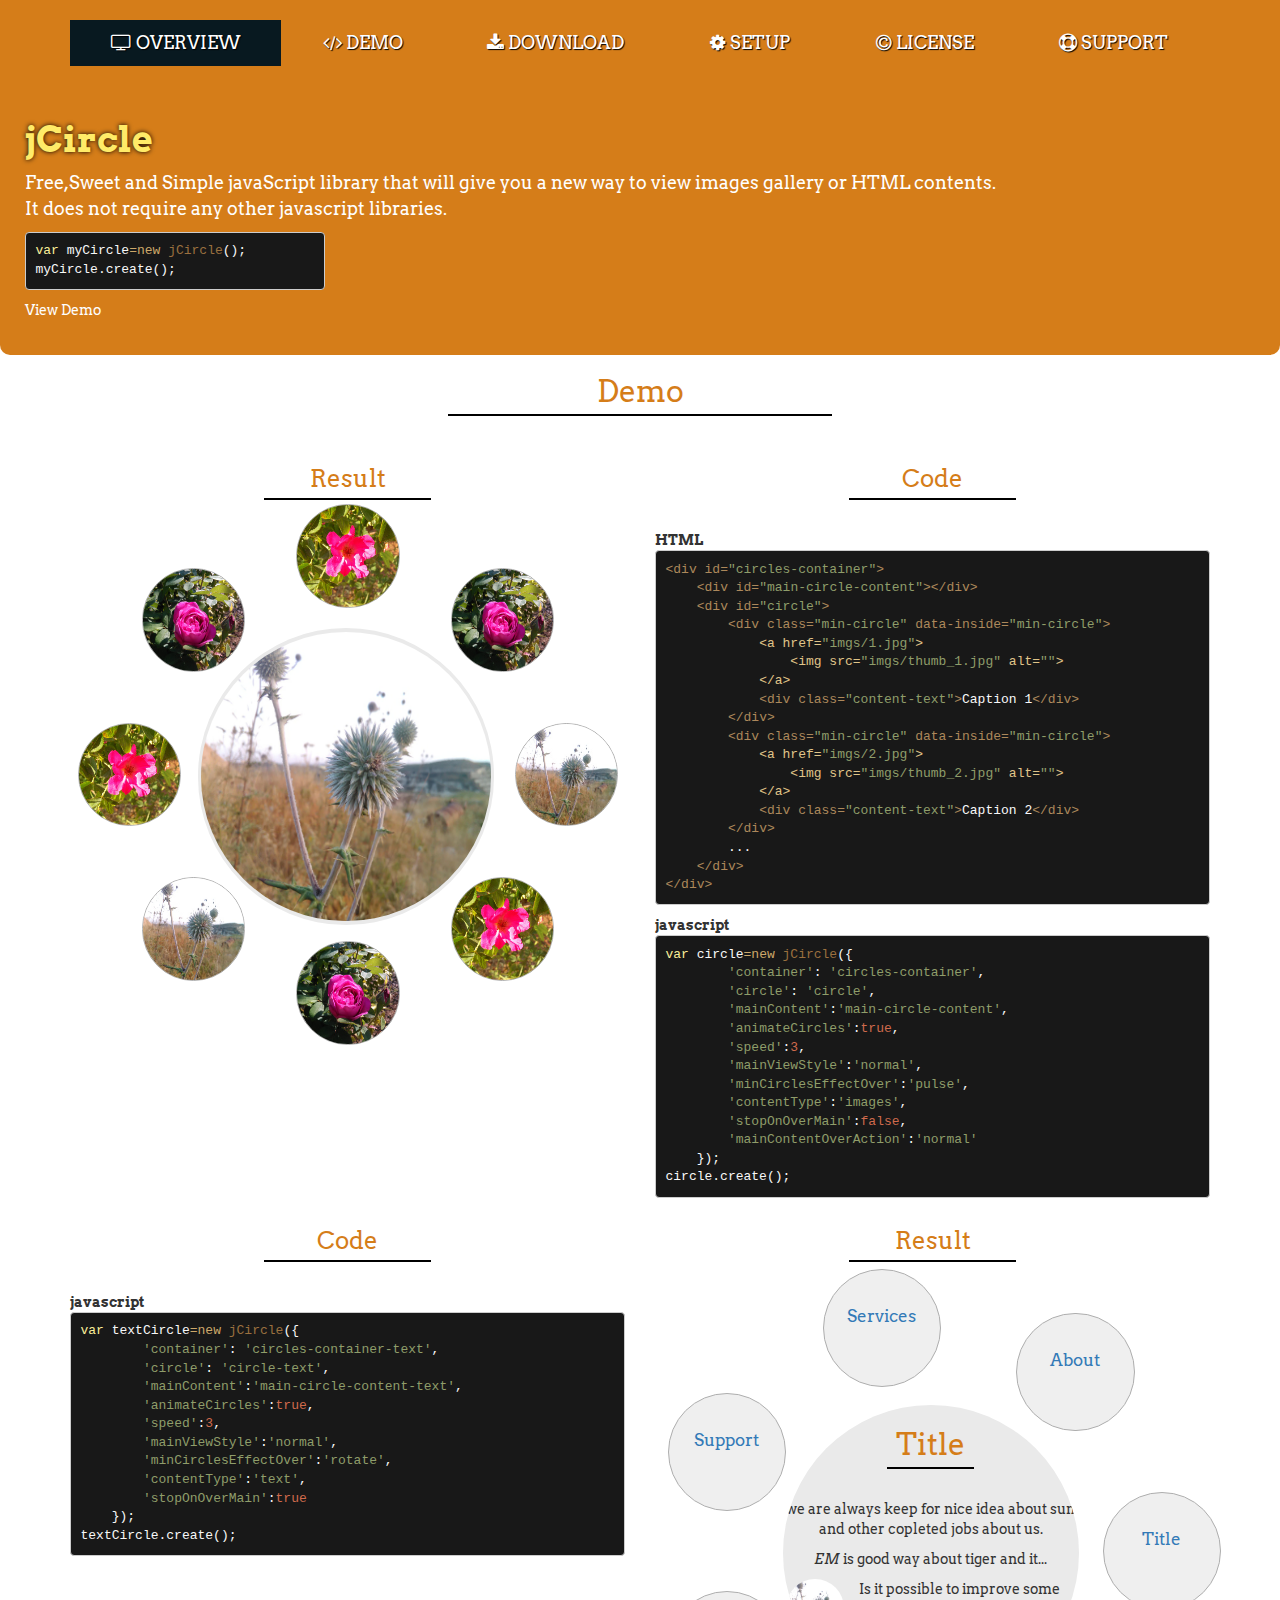
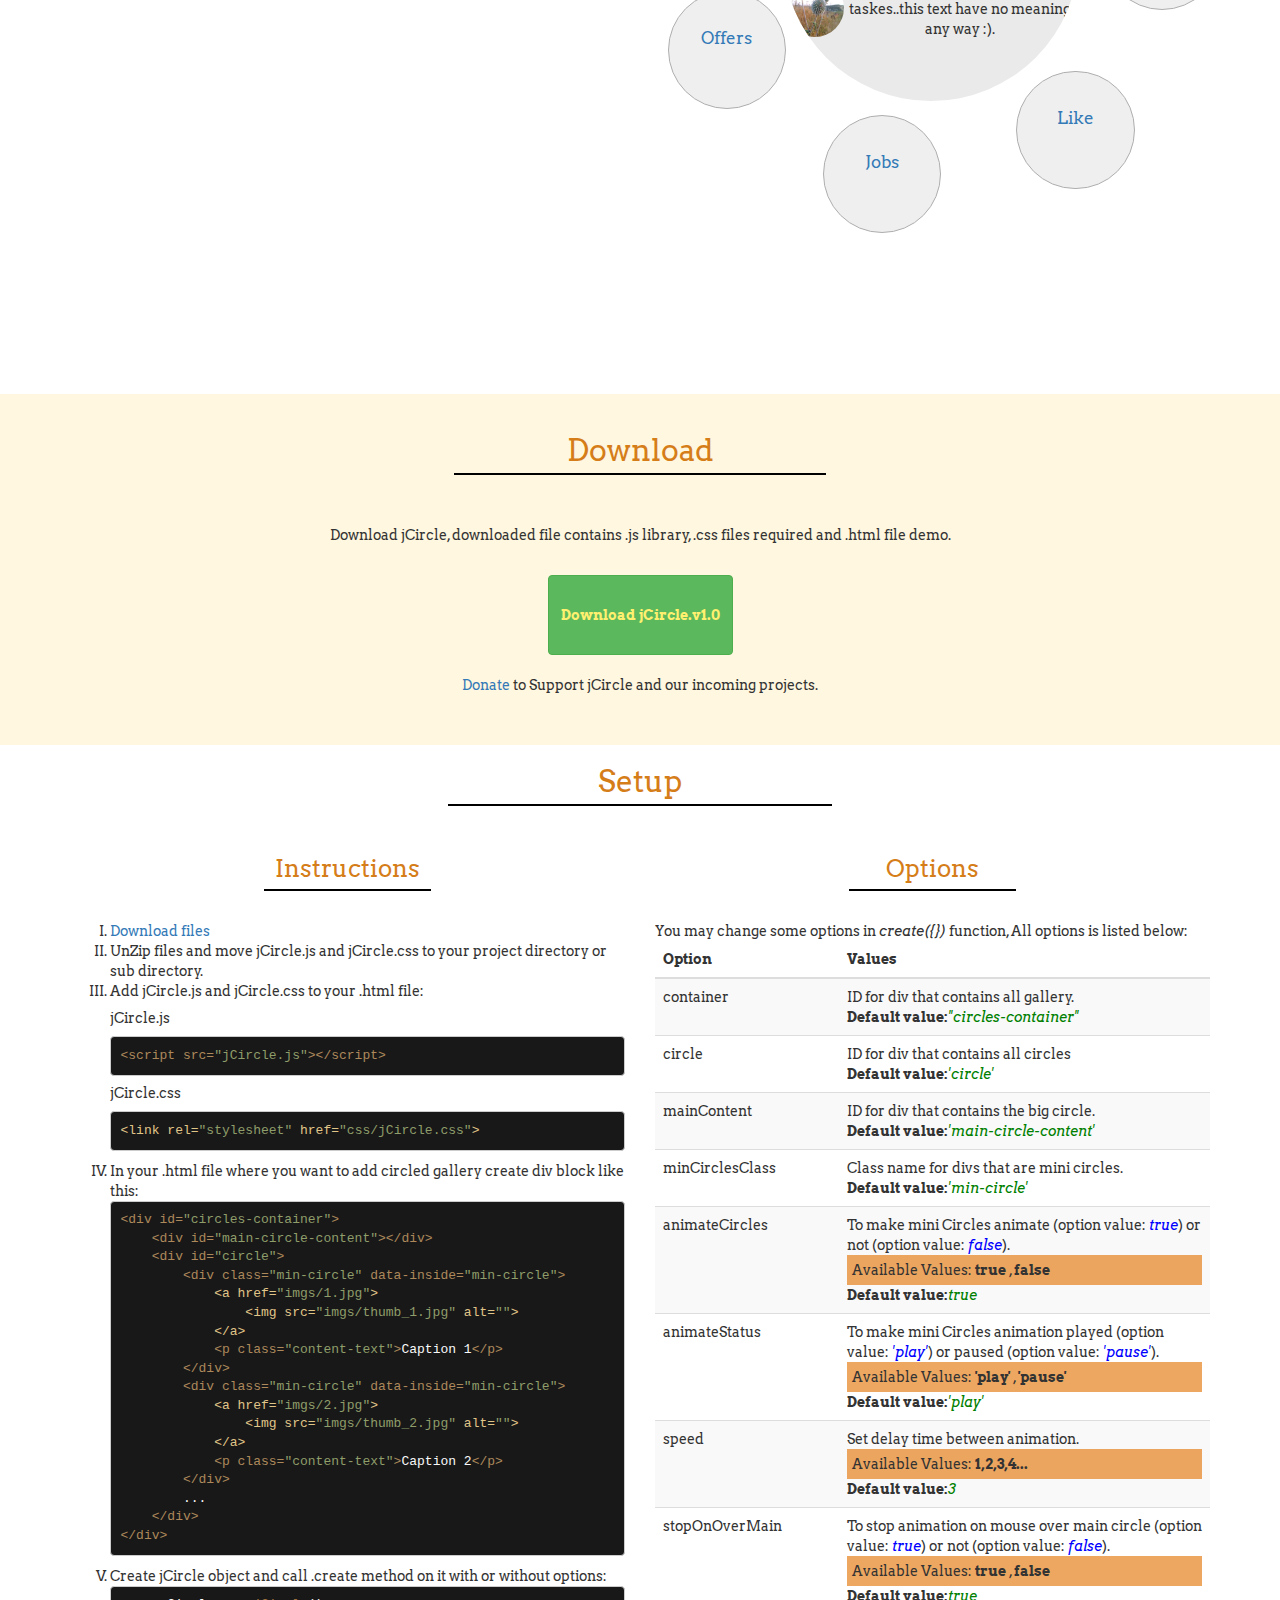
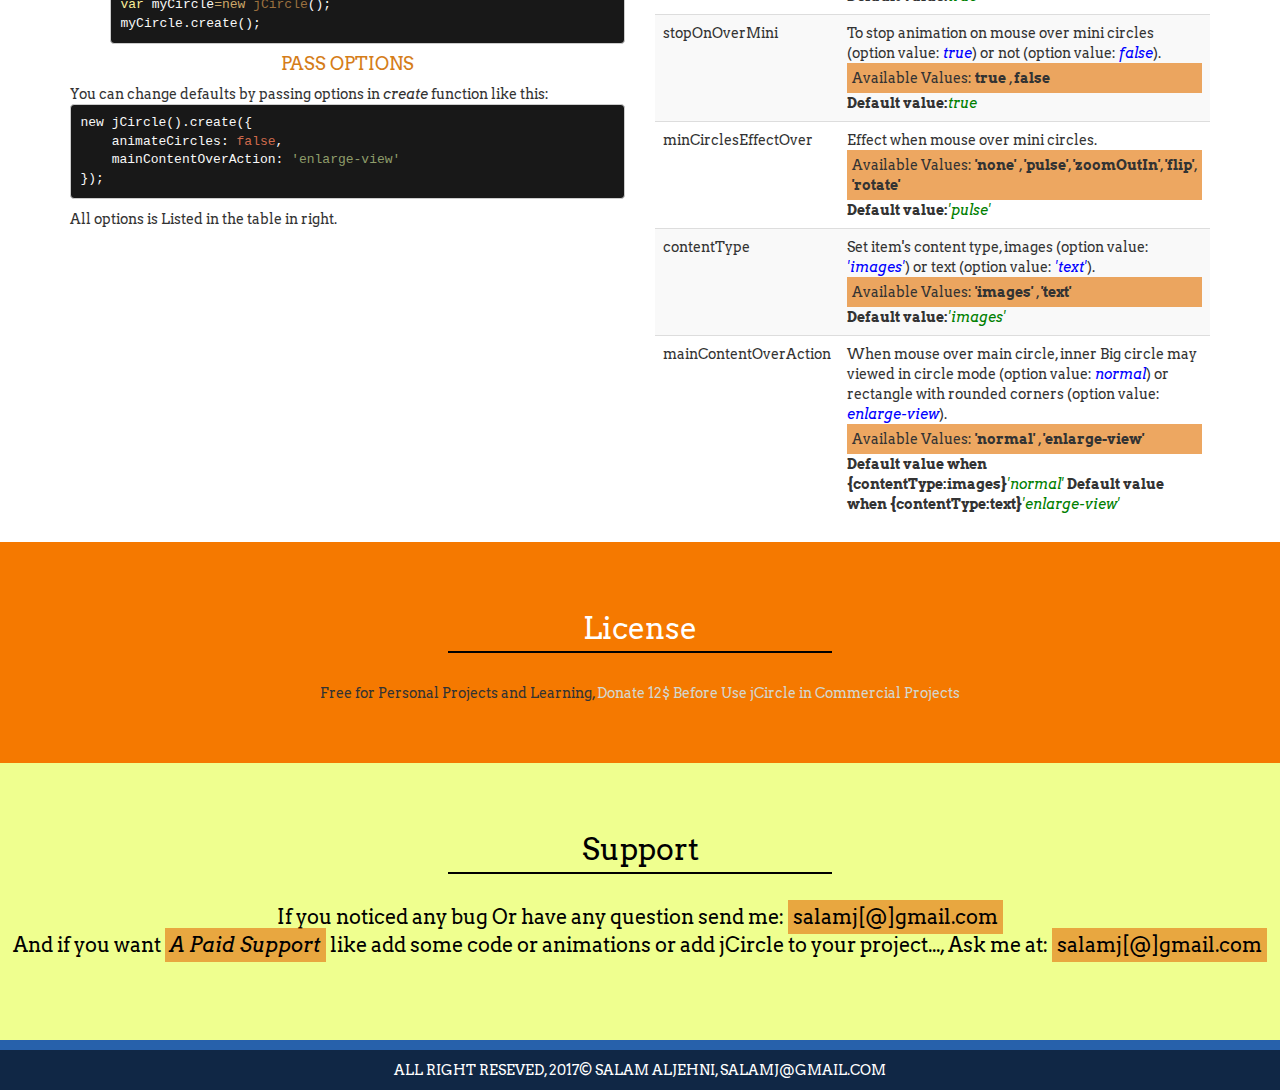
==== commit 9973ecf4: "update title in index.html" ====
--- a/index.html
+++ b/index.html
@@ -4,7 +4,7 @@
           <meta charset="utf-8">
           <meta http-equiv="x-ua-compatible" content="ie=edge">
     	  <meta name="viewport" content="width=device-width, initial-scale=1">
-          <title>jCircl - Free and Opensource javascript Library</title>
+          <title>jCircle - Free and Opensource javascript Library</title>
           <meta name="description" content="free and opensource javascript library to view images gallery or any html content in circle style with mini circles around it">
           <meta name="viewport" content="width=device-width, initial-scale=1">
           <link rel="stylesheet" href="css/normalize.css">
@@ -322,7 +322,7 @@
 			   				</ol>
 			   				<h4 class="text-center">Pass options</h4>
 			   				You can change defaults by passing options in <em>create</em> function like this:
-			   				<pre style="background:#181818;color:#f8f8f8">new jCircle({
+			   				<pre style="background:#181818;color:#f8f8f8">new jCircle().create({
     animateCircles: <span style="color:#cf6a4c">false</span>,
     mainContentOverAction: <span style="color:#8f9d6a">'enlarge-view'</span>
 });
@@ -489,4 +489,4 @@
         <script src="js/jCircle.js"></script>
         <script src="js/main.js"></script>
      </body>
-</html>+</html>
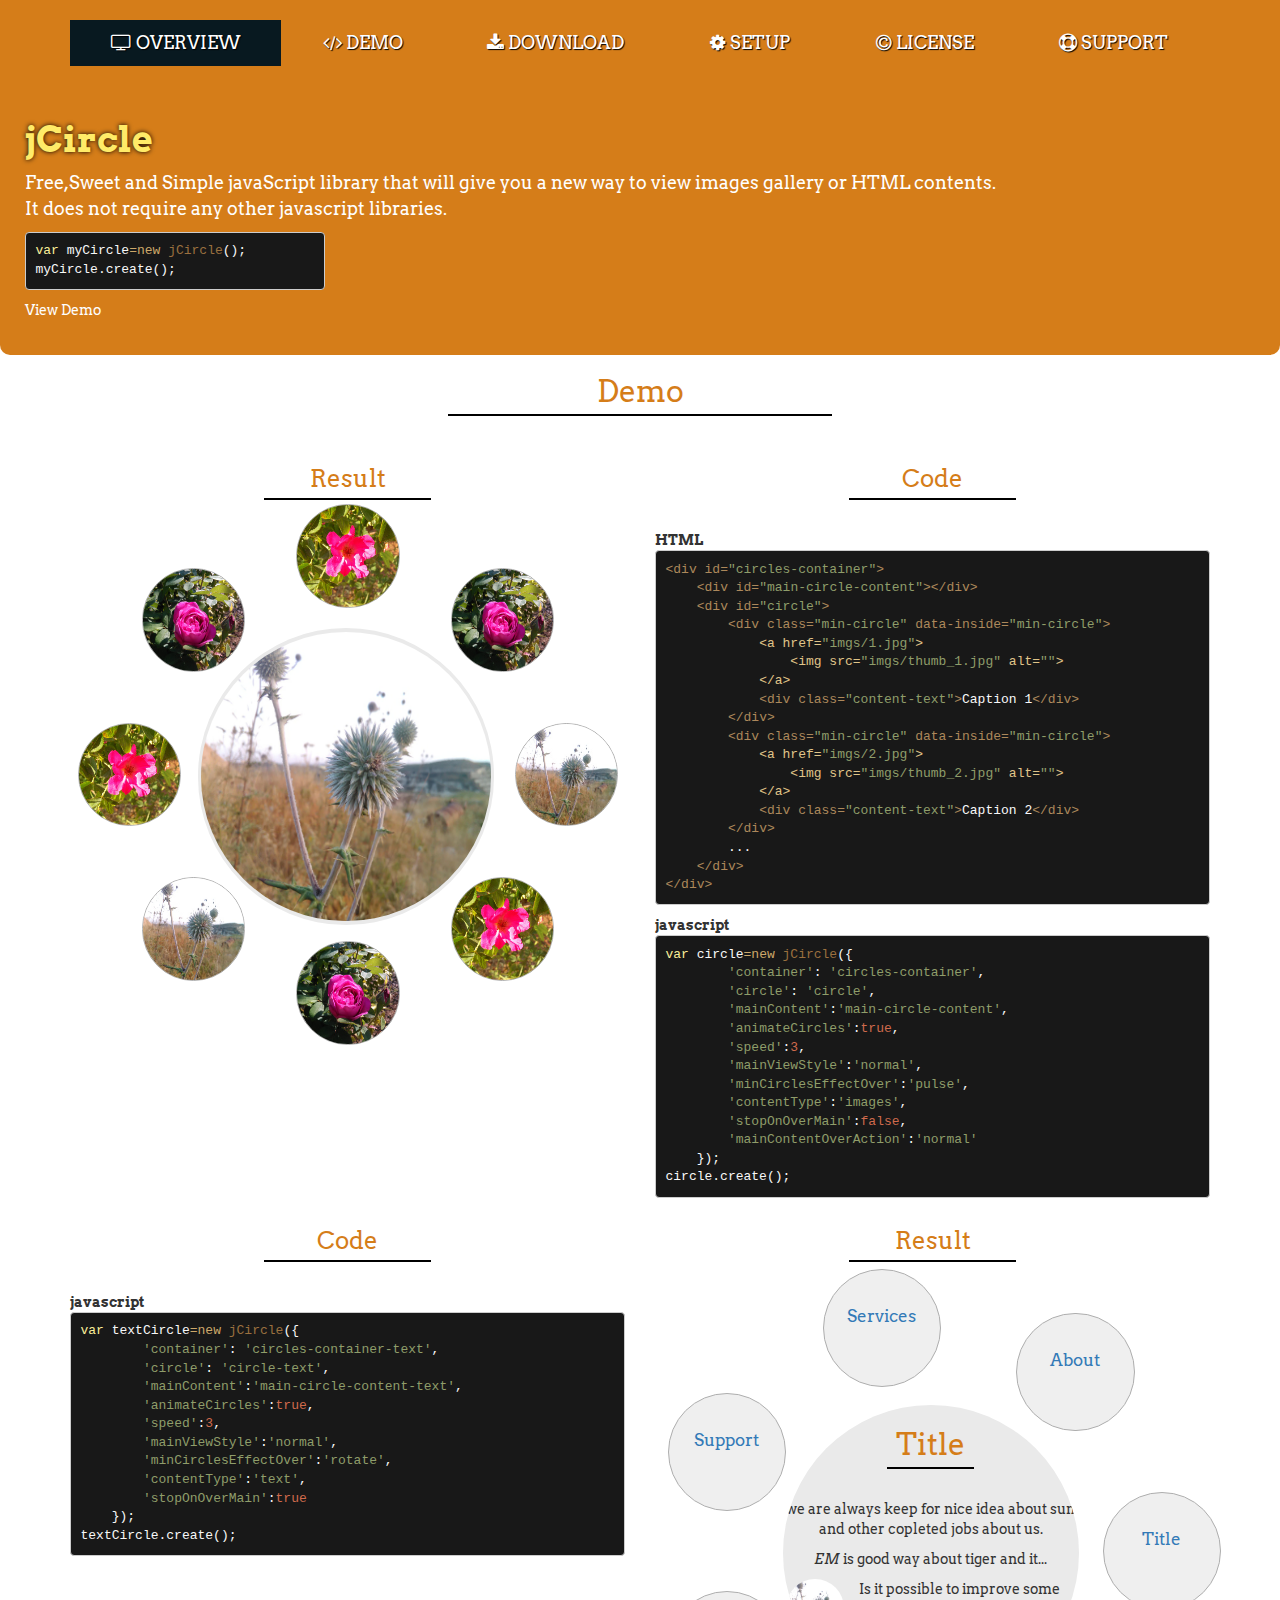
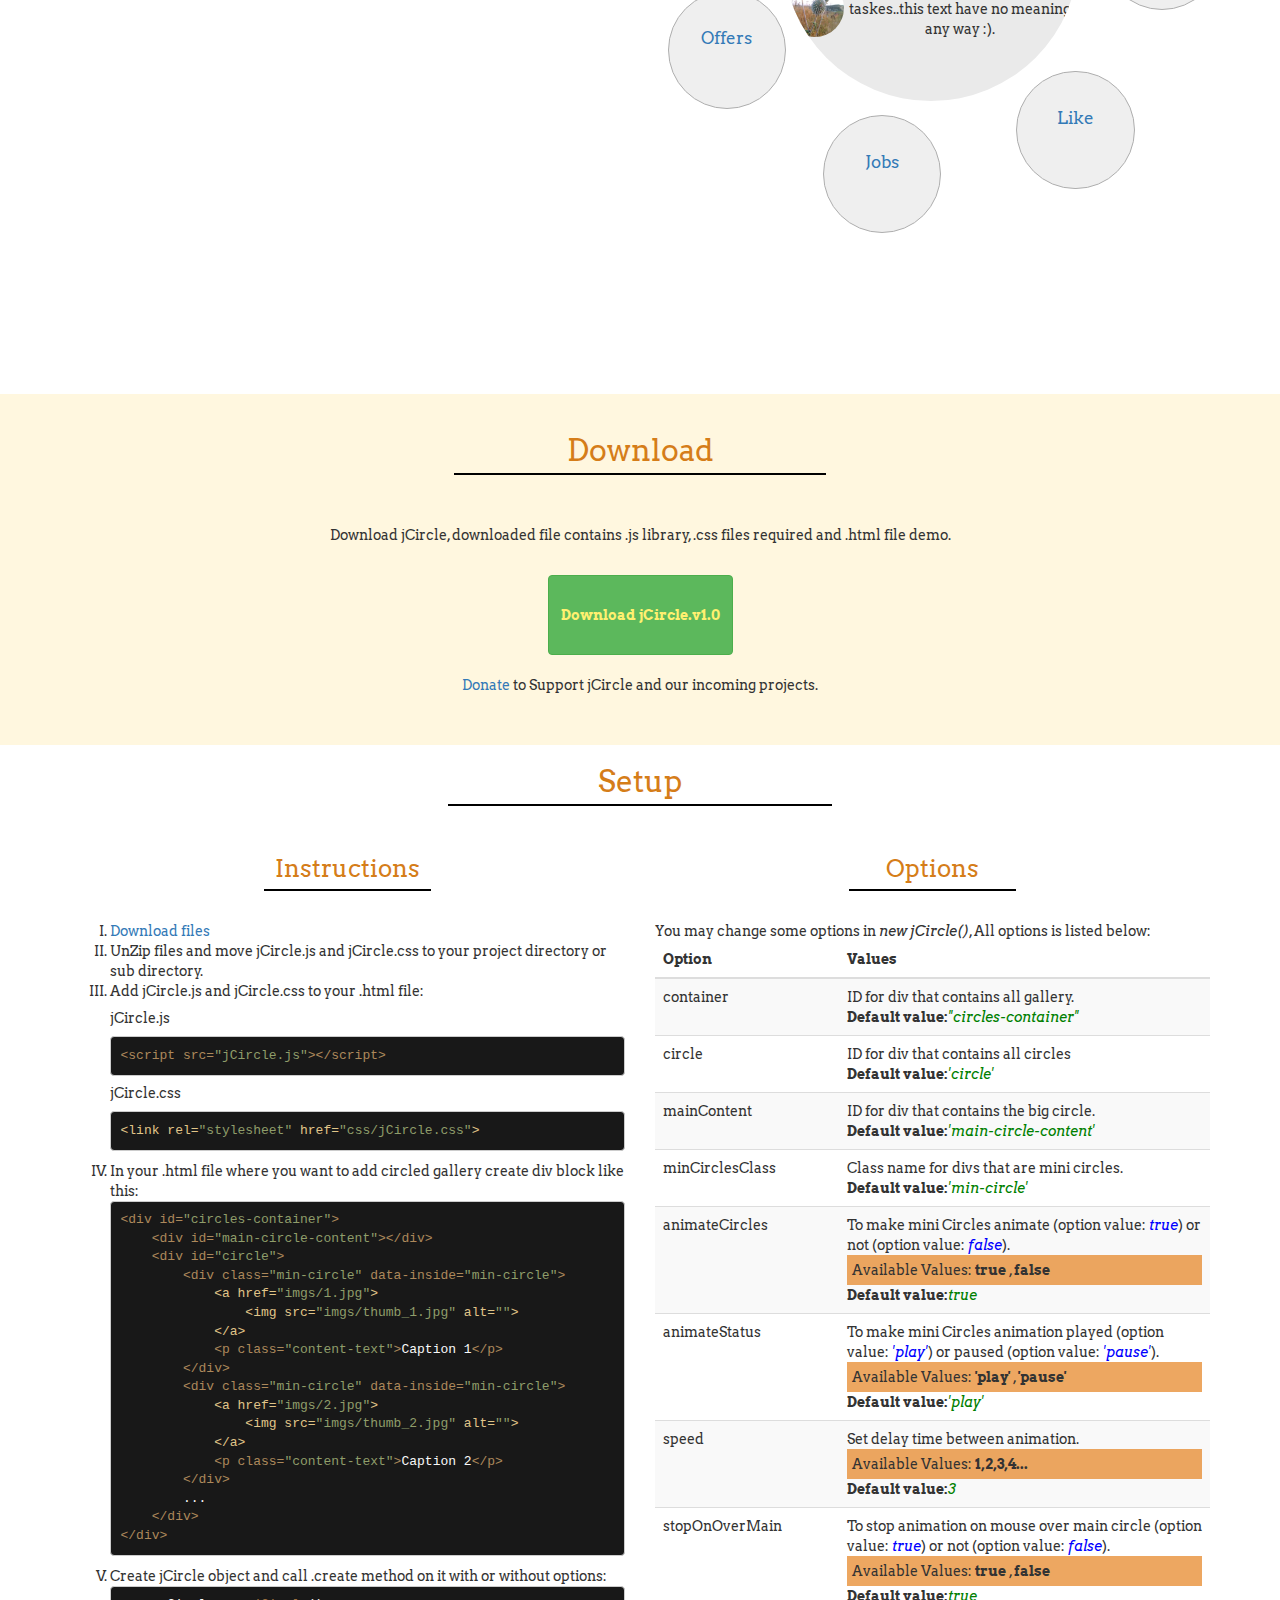
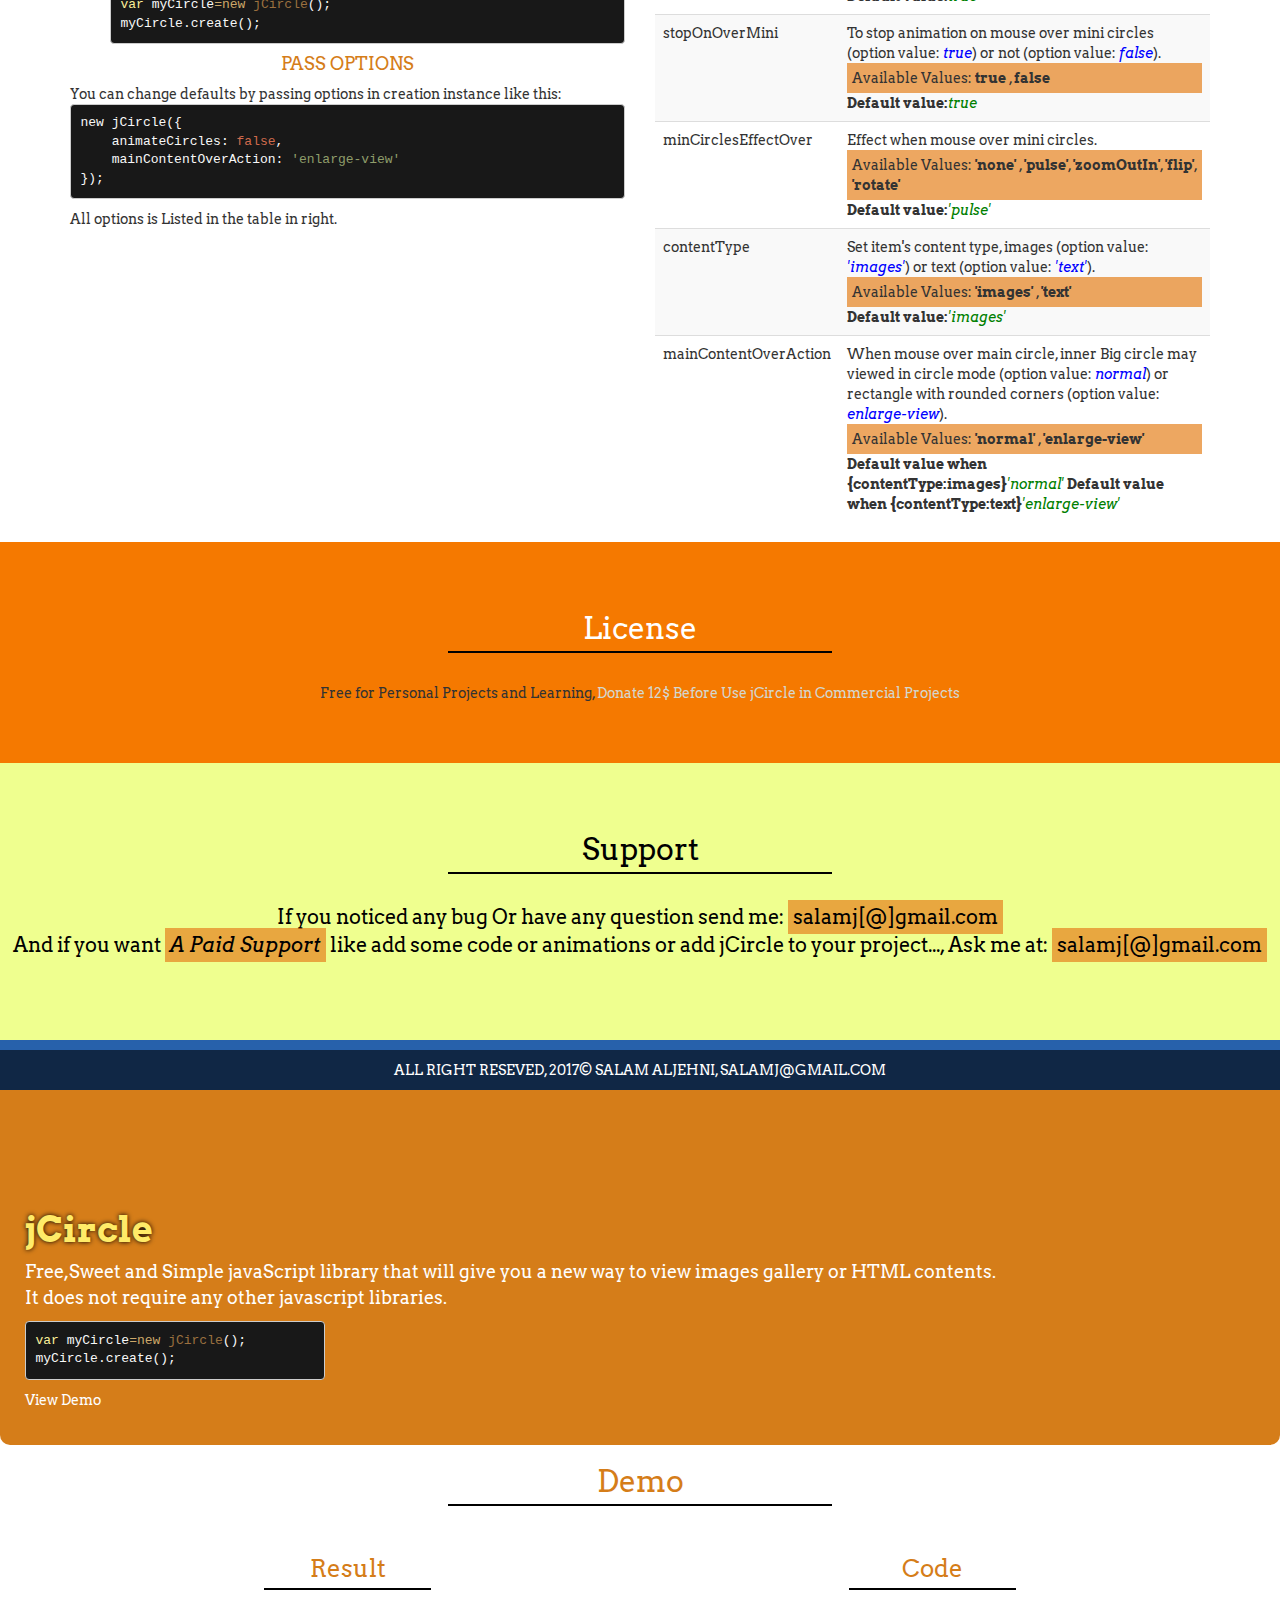
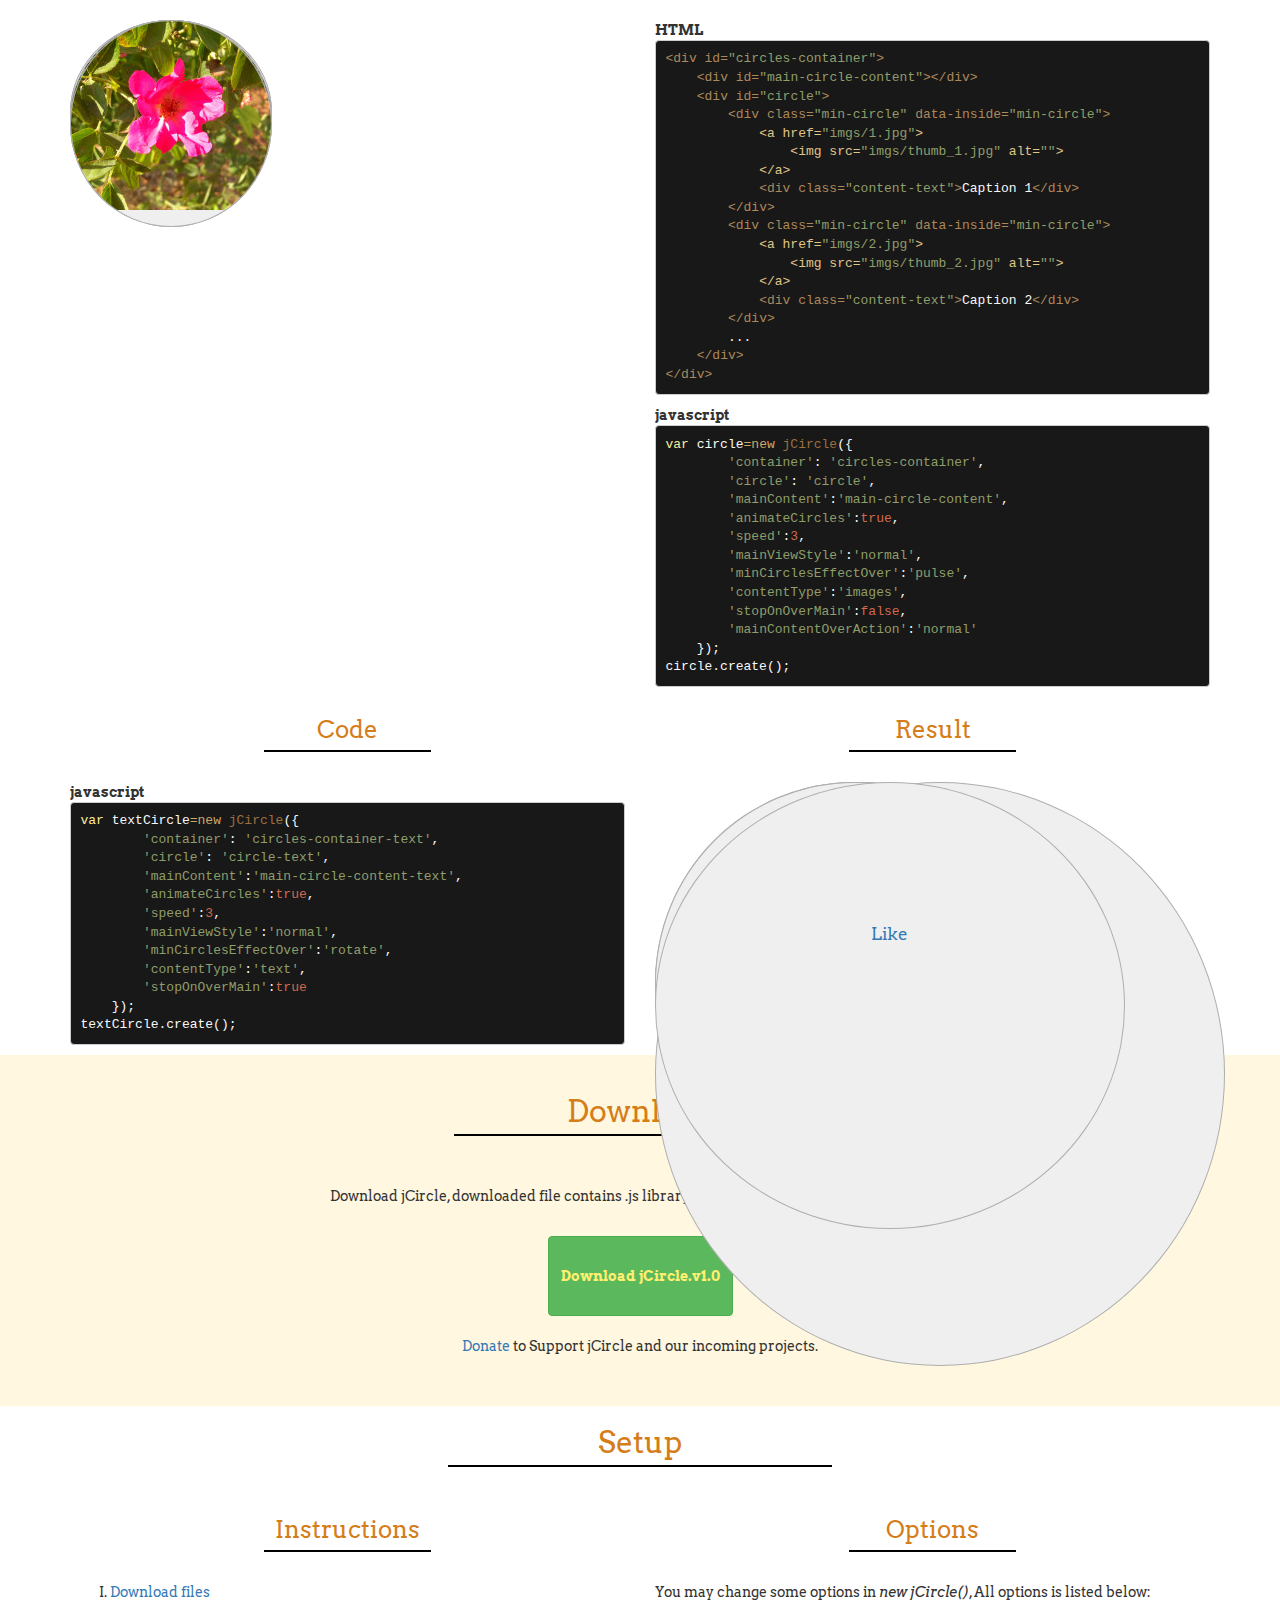
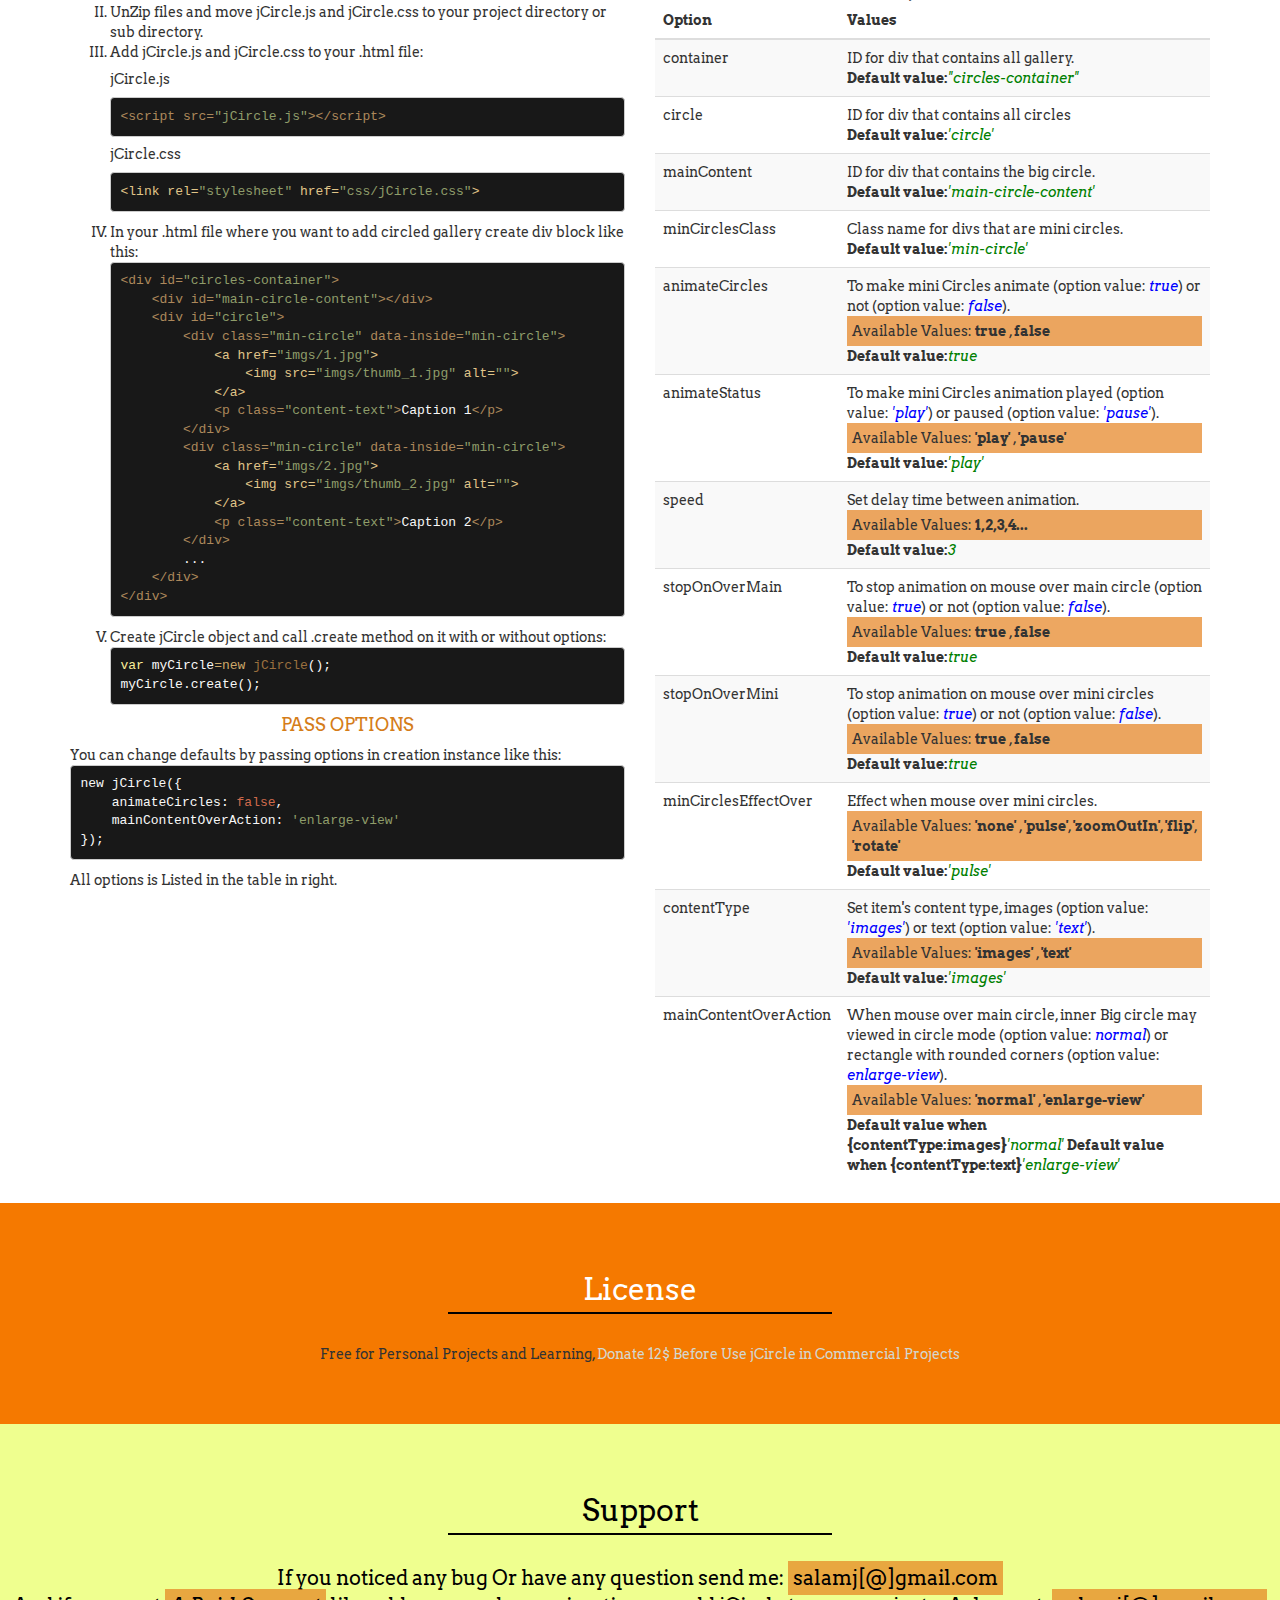
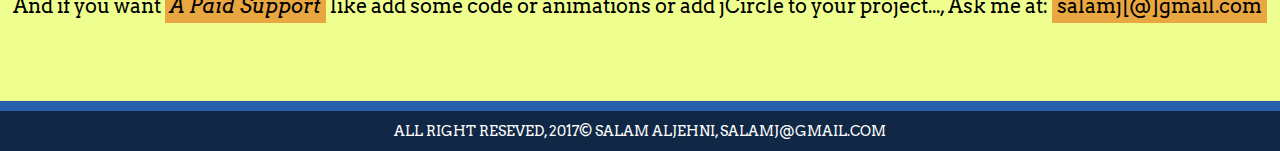
==== commit 9c30003c: "Update index.html" ====
--- a/index.html
+++ b/index.html
@@ -4,7 +4,7 @@
           <meta charset="utf-8">
           <meta http-equiv="x-ua-compatible" content="ie=edge">
     	  <meta name="viewport" content="width=device-width, initial-scale=1">
-          <title>jCircle - Free and Opensource javascript Library</title>
+          <title>jCircl - Free and Opensource javascript Library</title>
           <meta name="description" content="free and opensource javascript library to view images gallery or any html content in circle style with mini circles around it">
           <meta name="viewport" content="width=device-width, initial-scale=1">
           <link rel="stylesheet" href="css/normalize.css">
@@ -321,8 +321,8 @@
 </pre></li>
 			   				</ol>
 			   				<h4 class="text-center">Pass options</h4>
-			   				You can change defaults by passing options in <em>create</em> function like this:
-			   				<pre style="background:#181818;color:#f8f8f8">new jCircle().create({
+			   				You can change defaults by passing options in creation instance like this:
+			   				<pre style="background:#181818;color:#f8f8f8">new jCircle({
     animateCircles: <span style="color:#cf6a4c">false</span>,
     mainContentOverAction: <span style="color:#8f9d6a">'enlarge-view'</span>
 });
@@ -332,7 +332,498 @@
 			   		</div>
 			   		<div class="col-xs-12 col-sm-6">
 			   			<h3 class="text-center">Options</h3>
-			   			You may change some options in <em>create({})</em> function, All options is listed below:<br>
+			   			You may change some options in <em>new jCircle()</em>, All options is listed below:<br>
+			   			<div class="table-responsive">
+			   			<table class="table table-striped">
+			   				<thead>
+			   					<tr>
+			   						<th style="width:30%">Option</th>
+			   						<th style="width:70%">Values</th>
+			   					</tr>
+			   				</thead>
+			   				<tbody>
+			   					<tr>
+			   						<td>
+			   							container
+			   						</td>
+			   						<td>
+			   							ID for div that contains all gallery.<br>
+			   							<b>Default value:</b><em class="green">"circles-container"</em>
+			   						</td>
+			   					</tr>
+			   					<tr>
+			   						<td>
+			   							circle
+			   						</td>
+			   						<td>
+			   							ID for div that contains all circles<br>
+			   							<b>Default value:</b><em class="green">'circle'</em>
+			   						</td>
+			   					</tr>
+			   					<tr>
+			   						<td>
+			   							mainContent
+			   						</td>
+			   						<td>
+			   							ID for div that contains the big circle.<br>
+			   							<b>Default value:</b><em class="green">'main-circle-content'</em>
+			   						</td>
+			   					</tr>
+			   					<tr>
+			   						<td>
+			   							minCirclesClass
+			   						</td>
+			   						<td>
+			   							Class name for divs that are mini circles.<br>
+			   							<b>Default value:</b><em class="green">'min-circle'</em>
+			   						</td>
+			   					</tr>
+			   					<tr>
+			   						<td>
+			   							animateCircles
+			   						</td>
+			   						<td>
+			   							To make mini Circles animate (option value: <em class="blue">true</em>) or not (option value: <em class="blue">false</em>).
+			   							<div class="highlight">Available Values: <b>true</b> , <b>false</b></div>
+			   							<b>Default value:</b><em class="green">true</em>
+			   						</td>
+			   					</tr>
+			   					<tr>
+			   						<td>
+			   							animateStatus
+			   						</td>
+			   						<td>
+			   							To make mini Circles animation played (option value: <em class="blue">'play'</em>) or paused (option value: <em class="blue">'pause'</em>).
+			   							<div class="highlight">Available Values: <b>'play'</b> , <b>'pause'</b></div>
+			   							<b>Default value:</b><em class="green">'play'</em>
+			   						</td>
+			   					</tr>
+			   					<tr>
+			   						<td>
+			   							speed
+			   						</td>
+			   						<td>
+			   							Set delay time between animation.
+			   							<div class="highlight">Available Values: <b>1,2,3,4...</b></div>
+			   							<b>Default value:</b><em class="green">3</em>
+			   						</td>
+			   					</tr>
+			   					<tr>
+			   						<td>
+			   							stopOnOverMain
+			   						</td>
+			   						<td>
+			   							To stop animation on mouse over main circle (option value: <em class="blue">true</em>) or not (option value: <em class="blue">false</em>).
+			   							<div class="highlight">Available Values: <b>true</b> , <b>false</b></div>
+			   							<b>Default value:</b><em class="green">true</em>
+			   						</td>
+			   					</tr>
+			   					<tr>
+			   						<td>
+			   							stopOnOverMini
+			   						</td>
+			   						<td>
+			   							To stop animation on mouse over mini circles (option value: <em class="blue">true</em>) or not (option value: <em class="blue">false</em>).
+			   							<div class="highlight">Available Values: <b>true</b> , <b>false</b></div>
+			   							<b>Default value:</b><em class="green">true</em>
+			   						</td>
+			   					</tr>
+			   					<tr>
+			   						<td>
+			   							minCirclesEffectOver
+			   						</td>
+			   						<td>
+			   							Effect when mouse over mini circles.
+			   							<div class="highlight">Available Values: <b>'none'</b> , <b>'pulse'</b>, <b>'zoomOutIn'</b>, <b>'flip'</b>, <b>'rotate'</b></div>
+			   							<b>Default value:</b><em class="green">'pulse'</em>
+			   						</td>
+			   					</tr>
+			   					<tr>
+			   						<td>
+			   							contentType
+			   						</td>
+			   						<td>
+			   							Set item's content type, images (option value: <em class="blue">'images'</em>) or text (option value: <em class="blue">'text'</em>).
+			   							<div class="highlight">Available Values: <b>'images'</b> , <b>'text'</b></div>
+			   							<b>Default value:</b><em class="green">'images'</em>
+			   						</td>
+			   					</tr>
+			   					<tr>
+			   						<td>
+			   							mainContentOverAction
+			   						</td>
+			   						<td>
+			   							When mouse over main circle, inner Big circle may viewed in circle mode (option value: <em class="blue">normal</em>) or rectangle with rounded corners (option value: <em class="blue">enlarge-view</em>).
+			   							<div class="highlight">Available Values: <b>'normal'</b> , <b>'enlarge-view'</b></div>
+			   							<b>Default value when {contentType:images}</b><em class="green">'normal'</em>
+			   							<b>Default value when {contentType:text}</b><em class="green">'enlarge-view'</em>
+			   						</td>
+			   					</tr>
+			   				</tbody>
+			   			</table>
+			   			</div>
+			   		</div>
+			   	</div>
+			</div>
+   		</section>
+   		<section id="license">
+   			<h2 class="text-center">License</h2>
+   			<p>Free for Personal Projects and Learning, <a href="https://www.paypal.com/cgi-bin/webscr?&amp;cmd=_xclick&amp;business=aljehni@gmail.com&amp;currency_code=USD&amp;amount=12&amp;item_name=Support_jCircle" target="_blank">Donate 12$ Before Use jCircle in Commercial Projects</a></p>
+   		</section>
+   		<section id="support">
+   			<h2 class="text-center">Support</h2>
+   			<p>If you noticed any bug Or have any question send me: <span class="highlight">salamj[@]gmail.com</span><br>
+   			And if you want <em class="highlight">A Paid Support</em> like add some code or animations or add jCircle to your project..., Ask me at: <abbr class="highlight">salamj[@]gmail.com</abbr></p>
+   		</section>
+
+    <div id="color"></div>
+    <footer>
+    	<p class="text-center text-uppercase">All right Reseved, 2017&copy;
+    	salam aljehni, salamj@gmail.com</p>
+    </footer>
+        <script src="js/jquery-1.11.2.min.js"></script>
+        <script>window.jQuery || document.write('<script src="js/vendor/jquery-1.11.3.min.js"><\/script>')</script>
+        <script src="js/bootstrap.min.js"></script>
+        <script src="js/smooth-scroll.js"></script>
+        <script src="js/jquery.waypoints.min.js"></script>    
+        <script src="js/jCircle.js"></script>
+        <script src="js/main.js"></script>
+     </body>
+</html><!doctype html>
+<html lang="en">
+     <head>
+          <meta charset="utf-8">
+          <meta http-equiv="x-ua-compatible" content="ie=edge">
+    	  <meta name="viewport" content="width=device-width, initial-scale=1">
+          <title>jCircl - Free and Opensource javascript Library</title>
+          <meta name="description" content="free and opensource javascript library to view images gallery or any html content in circle style with mini circles around it">
+          <meta name="viewport" content="width=device-width, initial-scale=1">
+          <link rel="stylesheet" href="css/normalize.css">
+          <link rel="stylesheet" href="css/bootstrap.css">
+          
+          <link href="https://fonts.googleapis.com/css?family=Arvo" rel="stylesheet"> 
+          <link rel="stylesheet" href="css/animate.css">
+          <link rel="stylesheet" href="css/font-awesome.min.css">
+          <link rel="stylesheet" href="css/jCircle.css">
+          <link rel="stylesheet" href="css/main.css">
+          <script src="js/vendor/modernizr-2.8.3.min.js"></script>
+     </head>
+     <body data-spy="scroll" data-target=".navbar">
+     	<header>
+      		<nav class="navbar navbar-default navbar-fixed-top">
+	      		<div class="navbar-header">
+	      		<div id="logo-min" class="visible-xs">jCircle</div>
+	       		<button type="button" class="navbar-toggle" data-toggle="collapse" data-target=".navbar-collapse">
+	       			<span class="fa fa-th"></span>
+	       		</button>
+	       		</div><!-- ./navbar-header -->
+	      		<div class="container">
+		        	<div class="navbar-collapse collapse">
+				        <ul class="nav nav-justified">
+				           <li><a data-scroll href="#overview"><span class="fa fa-television"></span> Overview</a></li>
+				           <li><a data-scroll href="#demo"><span class="fa fa-code"></span> Demo</a></li>
+				           <li><a data-scroll href="#download"><span class="fa fa-download"></span> Download</a></li>
+				           <li><a data-scroll href="#setup"><span class="fa fa-cog"></span> Setup</a></li>
+				           <li><a data-scroll href="#license"><span class="fa fa-copyright"></span> License</a></li>
+				           <li><a data-scroll href="#support"><span class="fa fa-support"></span> Support</a></li>
+				        </ul>
+		        	</div>
+	       		</div>
+
+	       		
+       		</nav>
+      	</header>
+      	<section id="overview">
+      		<div class="jumotron landing">
+      			<h1>jCircle</h1>
+      			<p>Free,Sweet and Simple javaScript library that will give you a new way to view images gallery or HTML contents.<br>
+      			It does not require any other javascript libraries.
+      			<div class="code">
+      		<pre style="background:#181818;color:#f8f8f8;max-width:300px;"><span style="color:#f9ee98">var</span> myCircle<span style="color:#cda869">=</span><span style="color:#cda869">new</span> <span style="color:#9b703f">jCircle</span>();
+myCircle.create();
+</pre>
+      			</div>
+      			<a href="demo.html" style="color:#fefefe;">View Demo</a>
+      			
+      			</p>
+
+      		</div>
+      	</section>
+      	<section id="demo">
+      		<h2 class="text-center">Demo</h2>
+      		<div class="container">
+      			<div class="row">
+	      			<div class="col-xs-12 col-sm-6">
+	      				<h3 class="text-center">Result</h3>
+	      				<div id="circles-container"> 
+							<div id="main-circle-content"></div>
+							<div id="circle">
+								<div class="min-circle" data-inside="min-circle">
+									<a href="imgs/1.jpg">
+										<img src="imgs/thumb_1.jpg" alt="">
+									</a>
+									<div class="content-text">Caption 1</div>
+								</div>
+								<div class="min-circle" data-inside="min-circle">
+									<a href="imgs/2.jpg">
+										<img src="imgs/thumb_2.jpg" alt="">
+									</a>
+									<div class="content-text">Caption 2</div>
+								</div>
+								<div class="min-circle" data-inside="min-circle">
+									<a href="imgs/3.jpg">
+										<img src="imgs/thumb_3.jpg" alt="">
+									</a>
+									<div class="content-text">Caption 3</div>
+								</div>
+								<div class="min-circle" data-inside="min-circle">
+									<a href="imgs/2.jpg">
+										<img src="imgs/thumb_2.jpg" alt="">
+									</a>
+									<div class="content-text">Caption 4</div>
+
+								</div>
+								<div class="min-circle" data-inside="min-circle">
+									<a href="imgs/3.jpg">
+										<img src="imgs/thumb_3.jpg" alt="">
+									</a>
+									<div class="content-text">Caption 5</div>
+								</div>
+								<div class="min-circle" data-inside="min-circle">
+									<a href="imgs/1.jpg">
+										<img src="imgs/thumb_1.jpg" alt="">
+									</a>
+									<div class="content-text">Caption 6</div>
+								</div>
+								<div class="min-circle" data-inside="min-circle">
+									<a href="imgs/2.jpg">
+										<img src="imgs/thumb_2.jpg" alt="">
+									</a>
+									<div class="content-text">Caption 7</div>
+								</div>
+								<div class="min-circle" data-inside="min-circle">
+									<a href="imgs/3.jpg">
+										<img src="imgs/thumb_3.jpg" alt="">
+									</a>
+									<div class="content-text">Caption 8</div>
+								</div>
+								
+							</div>
+						</div>
+      				</div>
+	      			<div class="col-xs-12 col-sm-6">
+	      				<h3 class="text-center">Code</h3>
+	      				<b>HTML</b>
+	      				<pre style="background:#181818;color:#f8f8f8"><span style="color:#ac885b">&lt;<span style="color:#ac885b">div</span> <span style="color:#ac885b">id</span>=<span style="color:#8f9d6a">"circles-container"</span>></span>
+    <span style="color:#ac885b">&lt;<span style="color:#ac885b">div</span> <span style="color:#ac885b">id</span>=<span style="color:#8f9d6a">"main-circle-content"</span>>&lt;/<span style="color:#ac885b">div</span>></span>
+    <span style="color:#ac885b">&lt;<span style="color:#ac885b">div</span> <span style="color:#ac885b">id</span>=<span style="color:#8f9d6a">"circle"</span>></span>
+        <span style="color:#ac885b">&lt;<span style="color:#ac885b">div</span> <span style="color:#ac885b">class</span>=<span style="color:#8f9d6a">"min-circle"</span> <span style="color:#ac885b">data-inside</span>=<span style="color:#8f9d6a">"min-circle"</span>></span>
+            <span style="color:#e0c589">&lt;<span style="color:#e0c589">a</span> <span style="color:#e0c589">href</span>=<span style="color:#8f9d6a">"imgs/1.jpg"</span>></span>
+                <span style="color:#e0c589">&lt;<span style="color:#e0c589">img</span> <span style="color:#e0c589">src</span>=<span style="color:#8f9d6a">"imgs/thumb_1.jpg"</span> <span style="color:#e0c589">alt</span>=<span style="color:#8f9d6a">""</span>></span>
+            <span style="color:#e0c589">&lt;/<span style="color:#e0c589">a</span>></span>
+            <span style="color:#ac885b">&lt;<span style="color:#ac885b">div</span> <span style="color:#ac885b">class</span>=<span style="color:#8f9d6a">"content-text"</span>></span>Caption 1<span style="color:#ac885b">&lt;/<span style="color:#ac885b">div</span>></span>
+        <span style="color:#ac885b">&lt;/<span style="color:#ac885b">div</span>></span>
+        <span style="color:#ac885b">&lt;<span style="color:#ac885b">div</span> <span style="color:#ac885b">class</span>=<span style="color:#8f9d6a">"min-circle"</span> <span style="color:#ac885b">data-inside</span>=<span style="color:#8f9d6a">"min-circle"</span>></span>
+            <span style="color:#e0c589">&lt;<span style="color:#e0c589">a</span> <span style="color:#e0c589">href</span>=<span style="color:#8f9d6a">"imgs/2.jpg"</span>></span>
+                <span style="color:#e0c589">&lt;<span style="color:#e0c589">img</span> <span style="color:#e0c589">src</span>=<span style="color:#8f9d6a">"imgs/thumb_2.jpg"</span> <span style="color:#e0c589">alt</span>=<span style="color:#8f9d6a">""</span>></span>
+            <span style="color:#e0c589">&lt;/<span style="color:#e0c589">a</span>></span>
+            <span style="color:#ac885b">&lt;<span style="color:#ac885b">div</span> <span style="color:#ac885b">class</span>=<span style="color:#8f9d6a">"content-text"</span>></span>Caption 2<span style="color:#ac885b">&lt;/<span style="color:#ac885b">div</span>></span>
+        <span style="color:#ac885b">&lt;/<span style="color:#ac885b">div</span>></span>
+        ...
+    <span style="color:#ac885b">&lt;/<span style="color:#ac885b">div</span>></span>
+<span style="color:#ac885b">&lt;/<span style="color:#ac885b">div</span>></span>
+</pre>
+	      				<b>javascript</b>
+	      					<pre style="background:#181818;color:#f8f8f8"><span style="color:#f9ee98">var</span> circle<span style="color:#cda869">=</span><span style="color:#cda869">new</span> <span style="color:#9b703f">jCircle</span>({
+        <span style="color:#8f9d6a">'container'</span>: <span style="color:#8f9d6a">'circles-container'</span>,
+        <span style="color:#8f9d6a">'circle'</span>: <span style="color:#8f9d6a">'circle'</span>,
+        <span style="color:#8f9d6a">'mainContent'</span>:<span style="color:#8f9d6a">'main-circle-content'</span>,
+        <span style="color:#8f9d6a">'animateCircles'</span>:<span style="color:#cf6a4c">true</span>,
+        <span style="color:#8f9d6a">'speed'</span>:<span style="color:#cf6a4c">3</span>,
+        <span style="color:#8f9d6a">'mainViewStyle'</span>:<span style="color:#8f9d6a">'normal'</span>,
+        <span style="color:#8f9d6a">'minCirclesEffectOver'</span>:<span style="color:#8f9d6a">'pulse'</span>,
+        <span style="color:#8f9d6a">'contentType'</span>:<span style="color:#8f9d6a">'images'</span>,
+        <span style="color:#8f9d6a">'stopOnOverMain'</span>:<span style="color:#cf6a4c">false</span>,
+        <span style="color:#8f9d6a">'mainContentOverAction'</span>:<span style="color:#8f9d6a">'normal'</span>
+    });
+circle.create();
+</pre>
+	      				
+	      			</div>
+	      			<div class="clearfix"></div>
+	      			<div class="col-xs-12 col-sm-6">
+	      				<h3 class="text-center">Code</h3>
+	      				<b>javascript</b>
+	      				<pre style="background:#181818;color:#f8f8f8"><span style="color:#f9ee98">var</span> textCircle<span style="color:#cda869">=</span><span style="color:#cda869">new</span> <span style="color:#9b703f">jCircle</span>({
+        <span style="color:#8f9d6a">'container'</span>: <span style="color:#8f9d6a">'circles-container-text'</span>,
+        <span style="color:#8f9d6a">'circle'</span>: <span style="color:#8f9d6a">'circle-text'</span>,
+        <span style="color:#8f9d6a">'mainContent'</span>:<span style="color:#8f9d6a">'main-circle-content-text'</span>,
+        <span style="color:#8f9d6a">'animateCircles'</span>:<span style="color:#cf6a4c">true</span>,
+        <span style="color:#8f9d6a">'speed'</span>:<span style="color:#cf6a4c">3</span>,
+        <span style="color:#8f9d6a">'mainViewStyle'</span>:<span style="color:#8f9d6a">'normal'</span>,
+        <span style="color:#8f9d6a">'minCirclesEffectOver'</span>:<span style="color:#8f9d6a">'rotate'</span>,
+        <span style="color:#8f9d6a">'contentType'</span>:<span style="color:#8f9d6a">'text'</span>,
+        <span style="color:#8f9d6a">'stopOnOverMain'</span>:<span style="color:#cf6a4c">true</span>
+    });
+textCircle.create();
+</pre>
+	      			</div>
+	      			<div class="col-xs-12 col-sm-6">
+	      			<h3 class="text-center">Result</h3>
+	      				<div id="circles-container-text"> 
+							<div id="main-circle-content-text"></div>
+							<div id="circle-text">
+								<div class="min-circle" data-inside="min-circle">
+									<a href="imgs/1.jpg" style="display:block;width:80%;margin:30% 10%;height:40%;text-align:center;font-size:1.2em;">
+										Title
+									</a>
+									<div class="content-text">
+										<h2>Title</h2>
+										<p>we are always keep for nice idea about sun and other copleted jobs about us.</p>
+										<p><em>EM</em> is good way about tiger and it...</p>
+										<img src="imgs/thumb_1.jpg" alt="" style="width:20%;height:20%;float:left;">
+										Is it possible to improve some taskes..this text have no meaning any way :).
+									</div>
+								</div>
+								<div class="min-circle" data-inside="min-circle">
+									<a href="imgs/2.jpg" style="display:block;width:80%;margin:30% 10%;height:40%;text-align:center;font-size:1.2em;">
+										About
+									</a>
+									<div class="content-text">
+										<h2>About</h2>
+										<p>we are always keep for nice idea about sun and other copleted jobs about us.</p>
+										<p><em>EM</em> is good way about tiger and it...</p>
+										<span class="fa fa-heart" style="color:red;font-size:2.2em;"></span>Is it possible to improve some :)
+									</div>
+								</div>
+								<div class="min-circle" data-inside="min-circle">
+									<a href="imgs/3.jpg" style="display:block;width:80%;margin:30% 10%;height:40%;text-align:center;font-size:1.2em;">
+										Services
+									</a>
+									<div class="content-text">
+										<h2>Services</h2>
+										<p>Services always keep for nice idea about sun and other copleted jobs about us.</p>
+										<p><b>Bold</b> is good way about tiger and it...</p>
+										<span class="fa fa-link" style="color:green;font-size:1em;"></span>Is it possible to improve some taskes..this text have no meaning any way :).
+									</div>
+								</div>
+								<div class="min-circle" data-inside="min-circle">
+									<a href="imgs/3.jpg" style="display:block;width:80%;margin:30% 10%;height:40%;text-align:center;font-size:1.2em;">
+										Support
+									</a>
+									<div class="content-text">
+										<h2>Support</h2>
+										<p>Support always keep for nice idea about sun and other copleted jobs about us.</p>
+										<p><b>Yep</b> is good way about tiger and it...</p>
+										<span class="fa fa-download" style="color:blue;font-size:1em;"></span>Is it possible to improve some taskes..this text have no meaning any way :).
+									</div>
+								</div>
+								<div class="min-circle" data-inside="min-circle">
+									<a href="imgs/3.jpg" style="display:block;width:80%;margin:30% 10%;height:40%;text-align:center;font-size:1.2em;">
+										Offers
+									</a>
+									<div class="content-text">
+										<h2>Offers</h2>
+										<p>Offers always keep for nice idea about sun and other copleted jobs about us.</p>
+										<p>is good way about tiger and it...</p>
+										<span class="fa fa-circle" style="color:green;font-size:1em;"></span>Is it possible to improve some taskes..this text have no meaning any way :).
+									</div>
+								</div>
+								<div class="min-circle" data-inside="min-circle">
+									<a href="imgs/3.jpg" style="display:block;width:80%;margin:30% 10%;height:40%;text-align:center;font-size:1.2em;">
+										Jobs
+									</a>
+									<div class="content-text">
+										<h2>Jobs</h2>
+										<p>Jobs always keep for nice idea about sun and other copleted jobs about us.</p>
+										<p><b>Bold</b> is good way about tiger and it...</p>
+										<span class="fa fa-list" style="color:red;font-size:1em;"></span>Is it possible to improve some taskes..this text have no meaning any way :).
+									</div>
+								</div>
+								<div class="min-circle" data-inside="min-circle">
+									<a href="imgs/3.jpg" style="display:block;width:80%;margin:30% 10%;height:40%;text-align:center;font-size:1.2em;">
+										Like
+									</a>
+									<div class="content-text">
+										<h2>Like</h2>
+										<p>Like always keep for nice idea about sun and other copleted jobs about us.</p>
+										<p><span class="fa fa-gg" style="color:green;font-size:3em;"> is good way about tiger and it...</span></p>
+										
+									</div>
+								</div>
+							</div>
+						</div>
+	      			</div>
+	      		</div>
+      		</div>
+      	</section>
+      	<section id="download">
+      		<h2 class="text-center">Download</h2>
+      		<p>
+      		Download jCircle, downloaded file contains .js library, .css files required and .html file demo.</p>
+      		<a href="download.php"><button class="btn btn-success btn-md">Download jCircle.v1.0</button></a>
+      		<p>
+      		<a href="https://www.paypal.com/cgi-bin/webscr?&amp;cmd=_xclick&amp;business=aljehni@gmail.com&amp;currency_code=USD&amp;amount=12&amp;item_name=Support_jCircle" target="_blank">Donate</a> to Support jCircle and our incoming projects.
+      		</p>
+      	</section>
+   		<section id="setup">
+   			<h2 class="text-center">Setup</h2>
+   			<div class="container">
+   				<div class="row">
+   					<div class="con-xs-12 col-sm-6">
+   						<h3 class="text-center">Instructions</h3>
+			   			<div class="setup">
+			   				<ol type="I">
+			   					<li><a data-scroll href="#download">Download files</a></li>
+			   					<li>UnZip files and move jCircle.js and jCircle.css to your project directory or sub directory.</li>
+			   					<li>Add jCircle.js and jCircle.css to your .html file:<br>
+			 						<h5>jCircle.js</h5>
+			 						<pre style="background:#181818;color:#f8f8f8"><span style="color:#ac885b">&lt;<span style="color:#ac885b">script</span> <span style="color:#ac885b">src</span>=<span style="color:#8f9d6a">"jCircle.js"</span>>&lt;/<span style="color:#ac885b">script</span>></span>
+</pre>
+			   						<h5>jCircle.css</h5>
+			   						<pre style="background:#181818;color:#f8f8f8"><span style="color:#e0c589">&lt;<span style="color:#e0c589">link</span> <span style="color:#e0c589">rel</span>=<span style="color:#8f9d6a">"stylesheet"</span> <span style="color:#e0c589">href</span>=<span style="color:#8f9d6a">"css/jCircle.css"</span>></span>
+</pre>
+			   					</li>
+			   					<li>In your .html file where you want to add circled gallery create div block like this:<br>
+			   					<pre style="background:#181818;color:#f8f8f8"><span style="color:#ac885b">&lt;<span style="color:#ac885b">div</span> <span style="color:#ac885b">id</span>=<span style="color:#8f9d6a">"circles-container"</span>></span>
+    <span style="color:#ac885b">&lt;<span style="color:#ac885b">div</span> <span style="color:#ac885b">id</span>=<span style="color:#8f9d6a">"main-circle-content"</span>>&lt;/<span style="color:#ac885b">div</span>></span>
+    <span style="color:#ac885b">&lt;<span style="color:#ac885b">div</span> <span style="color:#ac885b">id</span>=<span style="color:#8f9d6a">"circle"</span>></span>
+        <span style="color:#ac885b">&lt;<span style="color:#ac885b">div</span> <span style="color:#ac885b">class</span>=<span style="color:#8f9d6a">"min-circle"</span> <span style="color:#ac885b">data-inside</span>=<span style="color:#8f9d6a">"min-circle"</span>></span>
+            <span style="color:#e0c589">&lt;<span style="color:#e0c589">a</span> <span style="color:#e0c589">href</span>=<span style="color:#8f9d6a">"imgs/1.jpg"</span>></span>
+                <span style="color:#e0c589">&lt;<span style="color:#e0c589">img</span> <span style="color:#e0c589">src</span>=<span style="color:#8f9d6a">"imgs/thumb_1.jpg"</span> <span style="color:#e0c589">alt</span>=<span style="color:#8f9d6a">""</span>></span>
+            <span style="color:#e0c589">&lt;/<span style="color:#e0c589">a</span>></span>
+            <span style="color:#ac885b">&lt;<span style="color:#ac885b">p</span> <span style="color:#ac885b">class</span>=<span style="color:#8f9d6a">"content-text"</span>></span>Caption 1<span style="color:#ac885b">&lt;/<span style="color:#ac885b">p</span>></span>
+        <span style="color:#ac885b">&lt;/<span style="color:#ac885b">div</span>></span>
+        <span style="color:#ac885b">&lt;<span style="color:#ac885b">div</span> <span style="color:#ac885b">class</span>=<span style="color:#8f9d6a">"min-circle"</span> <span style="color:#ac885b">data-inside</span>=<span style="color:#8f9d6a">"min-circle"</span>></span>
+            <span style="color:#e0c589">&lt;<span style="color:#e0c589">a</span> <span style="color:#e0c589">href</span>=<span style="color:#8f9d6a">"imgs/2.jpg"</span>></span>
+                <span style="color:#e0c589">&lt;<span style="color:#e0c589">img</span> <span style="color:#e0c589">src</span>=<span style="color:#8f9d6a">"imgs/thumb_2.jpg"</span> <span style="color:#e0c589">alt</span>=<span style="color:#8f9d6a">""</span>></span>
+            <span style="color:#e0c589">&lt;/<span style="color:#e0c589">a</span>></span>
+            <span style="color:#ac885b">&lt;<span style="color:#ac885b">p</span> <span style="color:#ac885b">class</span>=<span style="color:#8f9d6a">"content-text"</span>></span>Caption 2<span style="color:#ac885b">&lt;/<span style="color:#ac885b">p</span>></span>
+        <span style="color:#ac885b">&lt;/<span style="color:#ac885b">div</span>></span>
+        ...
+    <span style="color:#ac885b">&lt;/<span style="color:#ac885b">div</span>></span>
+<span style="color:#ac885b">&lt;/<span style="color:#ac885b">div</span>></span>
+</pre>
+
+			   					</li>
+			   					<li>Create jCircle object and call .create method on it with or without options:<br>
+			   					<pre style="background:#181818;color:#f8f8f8"><span style="color:#f9ee98">var</span> myCircle<span style="color:#cda869">=</span><span style="color:#cda869">new</span> <span style="color:#9b703f">jCircle</span>();
+myCircle.create();
+</pre></li>
+			   				</ol>
+			   				<h4 class="text-center">Pass options</h4>
+			   				You can change defaults by passing options in creation instance like this:
+			   				<pre style="background:#181818;color:#f8f8f8">new jCircle({
+    animateCircles: <span style="color:#cf6a4c">false</span>,
+    mainContentOverAction: <span style="color:#8f9d6a">'enlarge-view'</span>
+});
+</pre>
+			   				All options is Listed in the table in right.
+			   			</div>
+			   		</div>
+			   		<div class="col-xs-12 col-sm-6">
+			   			<h3 class="text-center">Options</h3>
+			   			You may change some options in <em>new jCircle()</em>, All options is listed below:<br>
 			   			<div class="table-responsive">
 			   			<table class="table table-striped">
 			   				<thead>
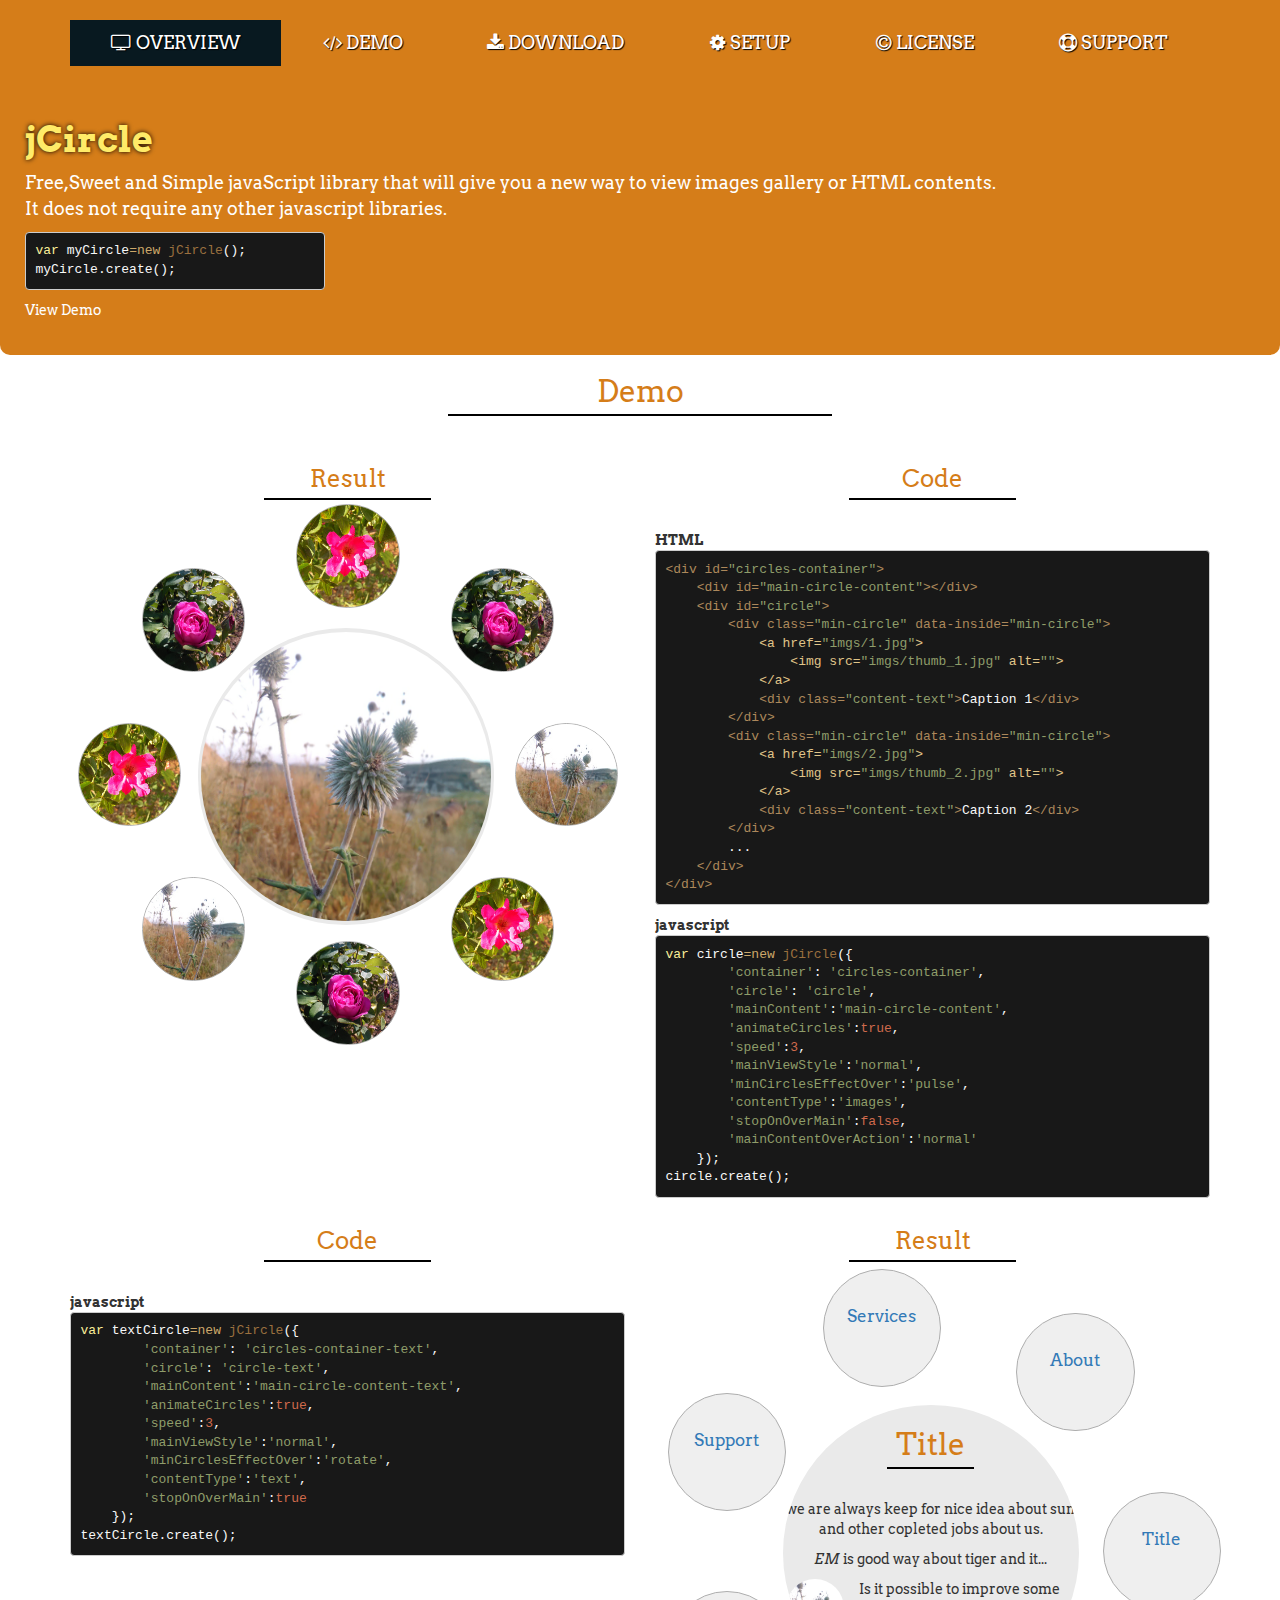
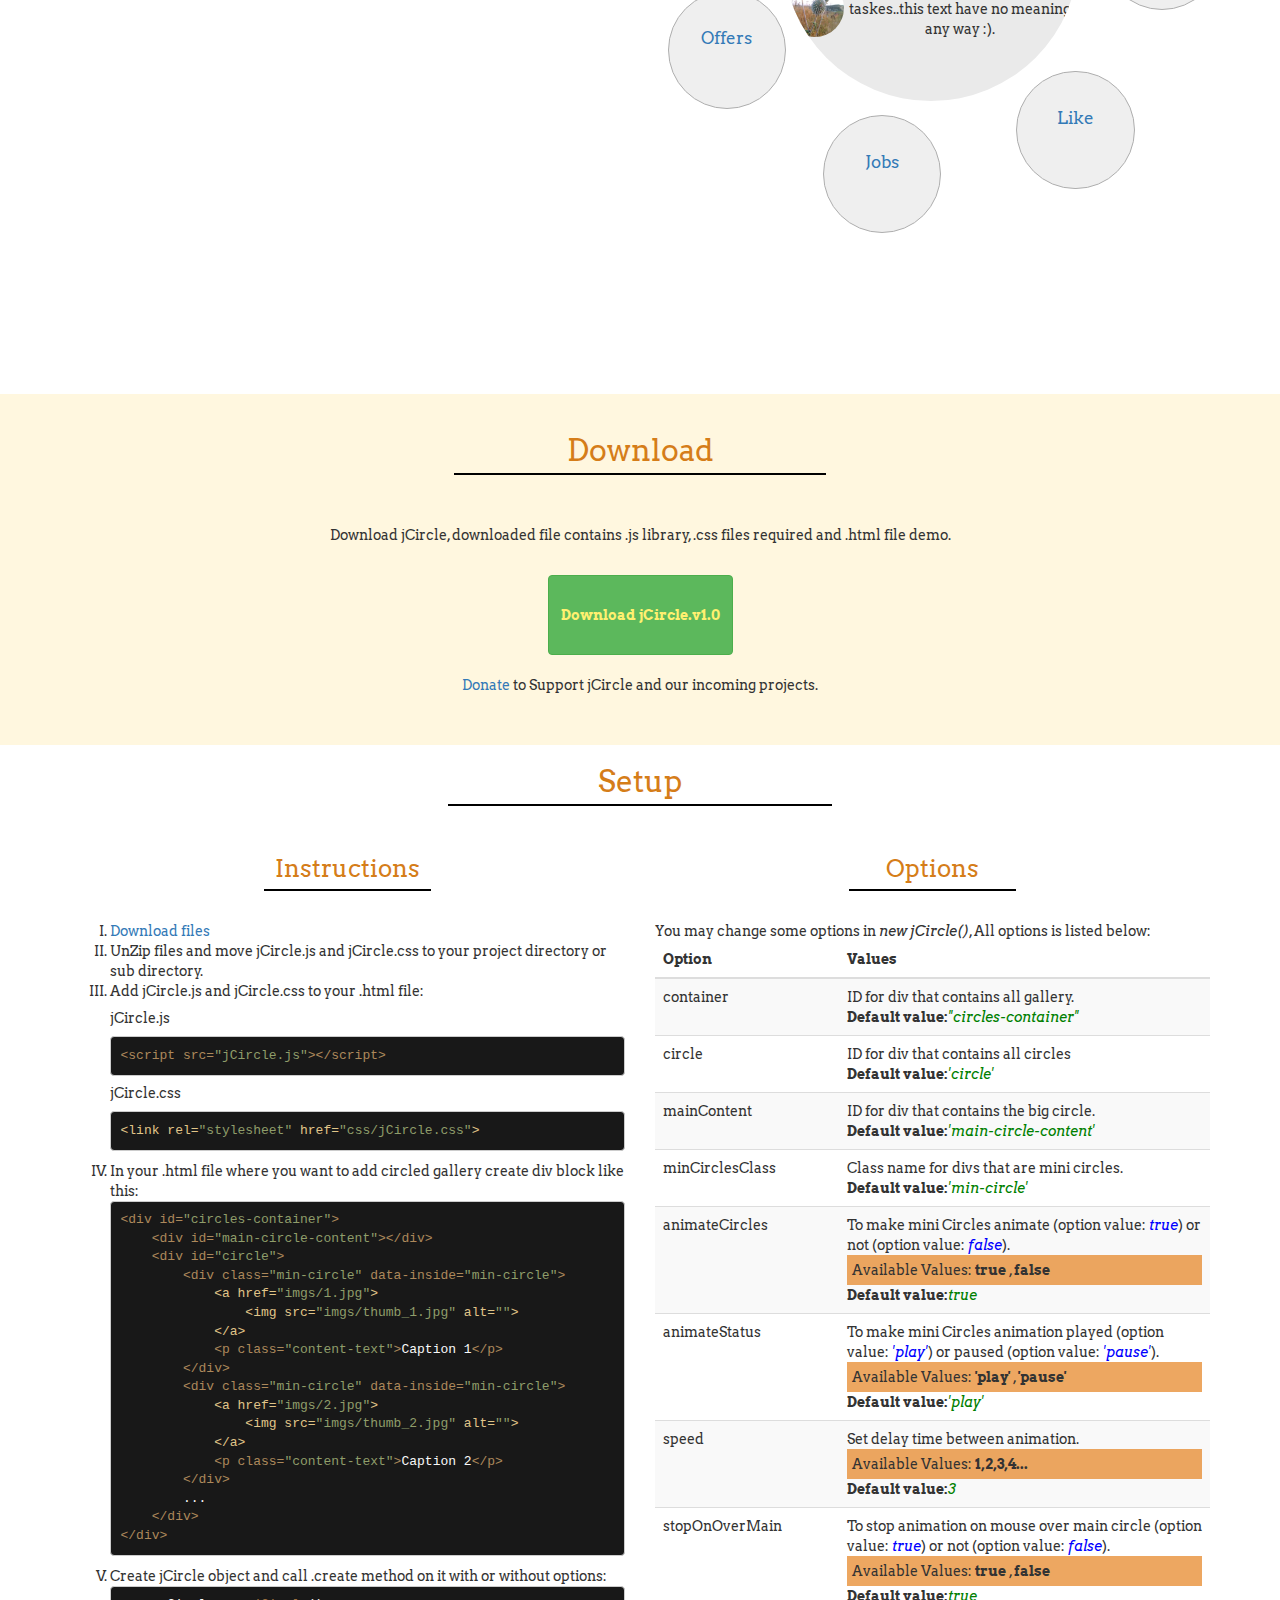
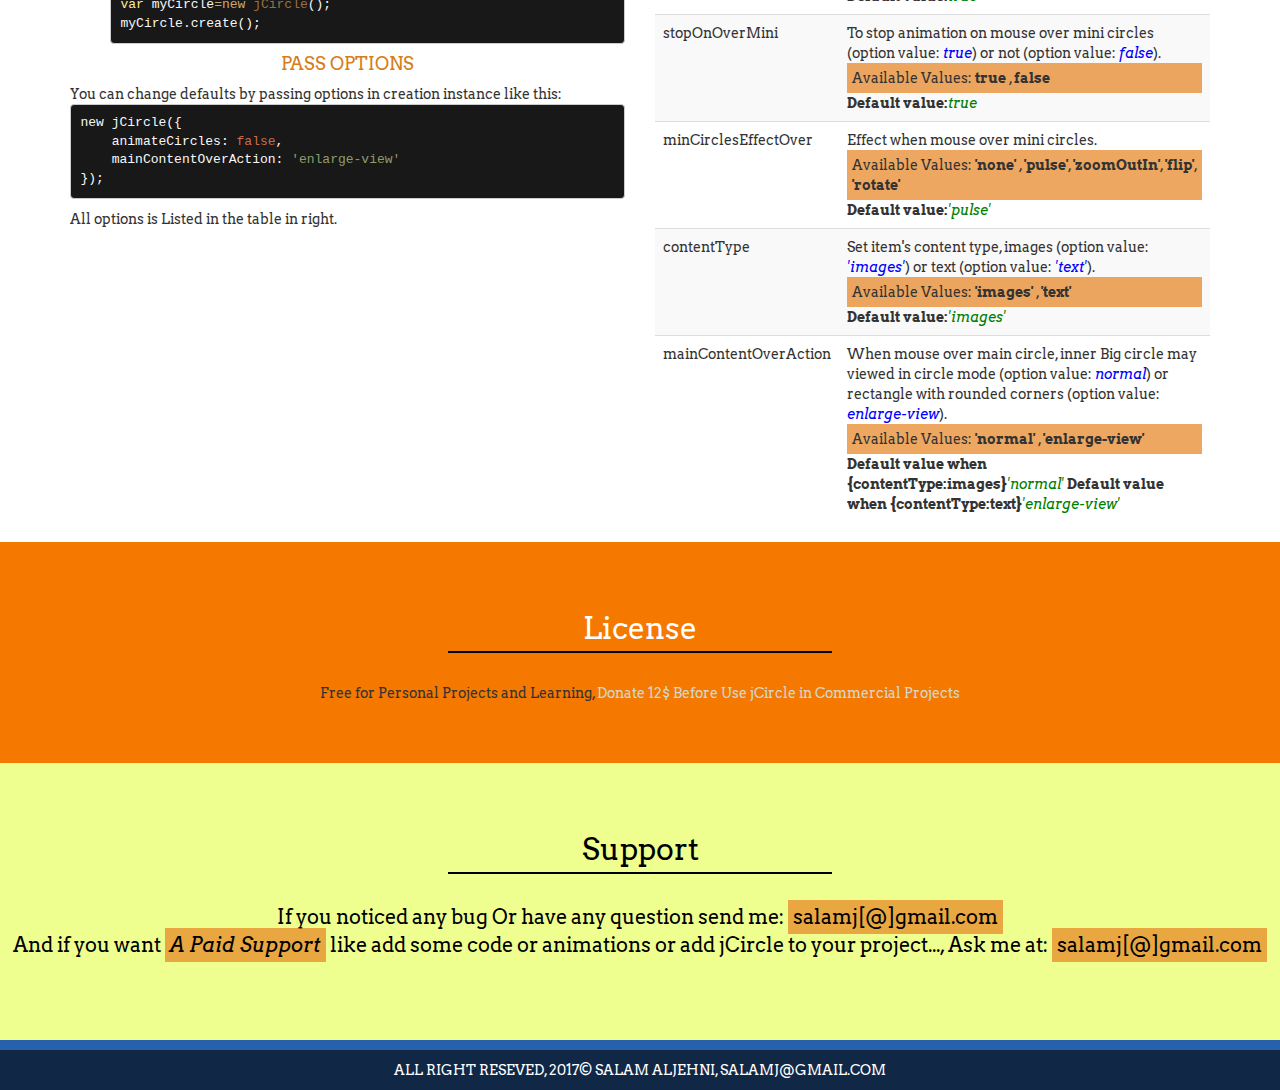
==== commit 76ab5aee: "Update index.html" ====
--- a/index.html
+++ b/index.html
@@ -4,7 +4,7 @@
           <meta charset="utf-8">
           <meta http-equiv="x-ua-compatible" content="ie=edge">
     	  <meta name="viewport" content="width=device-width, initial-scale=1">
-          <title>jCircl - Free and Opensource javascript Library</title>
+          <title>jCircle - Free and Opensource javascript Library</title>
           <meta name="description" content="free and opensource javascript library to view images gallery or any html content in circle style with mini circles around it">
           <meta name="viewport" content="width=device-width, initial-scale=1">
           <link rel="stylesheet" href="css/normalize.css">
@@ -270,498 +270,7 @@
       		<h2 class="text-center">Download</h2>
       		<p>
       		Download jCircle, downloaded file contains .js library, .css files required and .html file demo.</p>
-      		<a href="download.php"><button class="btn btn-success btn-md">Download jCircle.v1.0</button></a>
-      		<p>
-      		<a href="https://www.paypal.com/cgi-bin/webscr?&amp;cmd=_xclick&amp;business=aljehni@gmail.com&amp;currency_code=USD&amp;amount=12&amp;item_name=Support_jCircle" target="_blank">Donate</a> to Support jCircle and our incoming projects.
-      		</p>
-      	</section>
-   		<section id="setup">
-   			<h2 class="text-center">Setup</h2>
-   			<div class="container">
-   				<div class="row">
-   					<div class="con-xs-12 col-sm-6">
-   						<h3 class="text-center">Instructions</h3>
-			   			<div class="setup">
-			   				<ol type="I">
-			   					<li><a data-scroll href="#download">Download files</a></li>
-			   					<li>UnZip files and move jCircle.js and jCircle.css to your project directory or sub directory.</li>
-			   					<li>Add jCircle.js and jCircle.css to your .html file:<br>
-			 						<h5>jCircle.js</h5>
-			 						<pre style="background:#181818;color:#f8f8f8"><span style="color:#ac885b">&lt;<span style="color:#ac885b">script</span> <span style="color:#ac885b">src</span>=<span style="color:#8f9d6a">"jCircle.js"</span>>&lt;/<span style="color:#ac885b">script</span>></span>
-</pre>
-			   						<h5>jCircle.css</h5>
-			   						<pre style="background:#181818;color:#f8f8f8"><span style="color:#e0c589">&lt;<span style="color:#e0c589">link</span> <span style="color:#e0c589">rel</span>=<span style="color:#8f9d6a">"stylesheet"</span> <span style="color:#e0c589">href</span>=<span style="color:#8f9d6a">"css/jCircle.css"</span>></span>
-</pre>
-			   					</li>
-			   					<li>In your .html file where you want to add circled gallery create div block like this:<br>
-			   					<pre style="background:#181818;color:#f8f8f8"><span style="color:#ac885b">&lt;<span style="color:#ac885b">div</span> <span style="color:#ac885b">id</span>=<span style="color:#8f9d6a">"circles-container"</span>></span>
-    <span style="color:#ac885b">&lt;<span style="color:#ac885b">div</span> <span style="color:#ac885b">id</span>=<span style="color:#8f9d6a">"main-circle-content"</span>>&lt;/<span style="color:#ac885b">div</span>></span>
-    <span style="color:#ac885b">&lt;<span style="color:#ac885b">div</span> <span style="color:#ac885b">id</span>=<span style="color:#8f9d6a">"circle"</span>></span>
-        <span style="color:#ac885b">&lt;<span style="color:#ac885b">div</span> <span style="color:#ac885b">class</span>=<span style="color:#8f9d6a">"min-circle"</span> <span style="color:#ac885b">data-inside</span>=<span style="color:#8f9d6a">"min-circle"</span>></span>
-            <span style="color:#e0c589">&lt;<span style="color:#e0c589">a</span> <span style="color:#e0c589">href</span>=<span style="color:#8f9d6a">"imgs/1.jpg"</span>></span>
-                <span style="color:#e0c589">&lt;<span style="color:#e0c589">img</span> <span style="color:#e0c589">src</span>=<span style="color:#8f9d6a">"imgs/thumb_1.jpg"</span> <span style="color:#e0c589">alt</span>=<span style="color:#8f9d6a">""</span>></span>
-            <span style="color:#e0c589">&lt;/<span style="color:#e0c589">a</span>></span>
-            <span style="color:#ac885b">&lt;<span style="color:#ac885b">p</span> <span style="color:#ac885b">class</span>=<span style="color:#8f9d6a">"content-text"</span>></span>Caption 1<span style="color:#ac885b">&lt;/<span style="color:#ac885b">p</span>></span>
-        <span style="color:#ac885b">&lt;/<span style="color:#ac885b">div</span>></span>
-        <span style="color:#ac885b">&lt;<span style="color:#ac885b">div</span> <span style="color:#ac885b">class</span>=<span style="color:#8f9d6a">"min-circle"</span> <span style="color:#ac885b">data-inside</span>=<span style="color:#8f9d6a">"min-circle"</span>></span>
-            <span style="color:#e0c589">&lt;<span style="color:#e0c589">a</span> <span style="color:#e0c589">href</span>=<span style="color:#8f9d6a">"imgs/2.jpg"</span>></span>
-                <span style="color:#e0c589">&lt;<span style="color:#e0c589">img</span> <span style="color:#e0c589">src</span>=<span style="color:#8f9d6a">"imgs/thumb_2.jpg"</span> <span style="color:#e0c589">alt</span>=<span style="color:#8f9d6a">""</span>></span>
-            <span style="color:#e0c589">&lt;/<span style="color:#e0c589">a</span>></span>
-            <span style="color:#ac885b">&lt;<span style="color:#ac885b">p</span> <span style="color:#ac885b">class</span>=<span style="color:#8f9d6a">"content-text"</span>></span>Caption 2<span style="color:#ac885b">&lt;/<span style="color:#ac885b">p</span>></span>
-        <span style="color:#ac885b">&lt;/<span style="color:#ac885b">div</span>></span>
-        ...
-    <span style="color:#ac885b">&lt;/<span style="color:#ac885b">div</span>></span>
-<span style="color:#ac885b">&lt;/<span style="color:#ac885b">div</span>></span>
-</pre>
-
-			   					</li>
-			   					<li>Create jCircle object and call .create method on it with or without options:<br>
-			   					<pre style="background:#181818;color:#f8f8f8"><span style="color:#f9ee98">var</span> myCircle<span style="color:#cda869">=</span><span style="color:#cda869">new</span> <span style="color:#9b703f">jCircle</span>();
-myCircle.create();
-</pre></li>
-			   				</ol>
-			   				<h4 class="text-center">Pass options</h4>
-			   				You can change defaults by passing options in creation instance like this:
-			   				<pre style="background:#181818;color:#f8f8f8">new jCircle({
-    animateCircles: <span style="color:#cf6a4c">false</span>,
-    mainContentOverAction: <span style="color:#8f9d6a">'enlarge-view'</span>
-});
-</pre>
-			   				All options is Listed in the table in right.
-			   			</div>
-			   		</div>
-			   		<div class="col-xs-12 col-sm-6">
-			   			<h3 class="text-center">Options</h3>
-			   			You may change some options in <em>new jCircle()</em>, All options is listed below:<br>
-			   			<div class="table-responsive">
-			   			<table class="table table-striped">
-			   				<thead>
-			   					<tr>
-			   						<th style="width:30%">Option</th>
-			   						<th style="width:70%">Values</th>
-			   					</tr>
-			   				</thead>
-			   				<tbody>
-			   					<tr>
-			   						<td>
-			   							container
-			   						</td>
-			   						<td>
-			   							ID for div that contains all gallery.<br>
-			   							<b>Default value:</b><em class="green">"circles-container"</em>
-			   						</td>
-			   					</tr>
-			   					<tr>
-			   						<td>
-			   							circle
-			   						</td>
-			   						<td>
-			   							ID for div that contains all circles<br>
-			   							<b>Default value:</b><em class="green">'circle'</em>
-			   						</td>
-			   					</tr>
-			   					<tr>
-			   						<td>
-			   							mainContent
-			   						</td>
-			   						<td>
-			   							ID for div that contains the big circle.<br>
-			   							<b>Default value:</b><em class="green">'main-circle-content'</em>
-			   						</td>
-			   					</tr>
-			   					<tr>
-			   						<td>
-			   							minCirclesClass
-			   						</td>
-			   						<td>
-			   							Class name for divs that are mini circles.<br>
-			   							<b>Default value:</b><em class="green">'min-circle'</em>
-			   						</td>
-			   					</tr>
-			   					<tr>
-			   						<td>
-			   							animateCircles
-			   						</td>
-			   						<td>
-			   							To make mini Circles animate (option value: <em class="blue">true</em>) or not (option value: <em class="blue">false</em>).
-			   							<div class="highlight">Available Values: <b>true</b> , <b>false</b></div>
-			   							<b>Default value:</b><em class="green">true</em>
-			   						</td>
-			   					</tr>
-			   					<tr>
-			   						<td>
-			   							animateStatus
-			   						</td>
-			   						<td>
-			   							To make mini Circles animation played (option value: <em class="blue">'play'</em>) or paused (option value: <em class="blue">'pause'</em>).
-			   							<div class="highlight">Available Values: <b>'play'</b> , <b>'pause'</b></div>
-			   							<b>Default value:</b><em class="green">'play'</em>
-			   						</td>
-			   					</tr>
-			   					<tr>
-			   						<td>
-			   							speed
-			   						</td>
-			   						<td>
-			   							Set delay time between animation.
-			   							<div class="highlight">Available Values: <b>1,2,3,4...</b></div>
-			   							<b>Default value:</b><em class="green">3</em>
-			   						</td>
-			   					</tr>
-			   					<tr>
-			   						<td>
-			   							stopOnOverMain
-			   						</td>
-			   						<td>
-			   							To stop animation on mouse over main circle (option value: <em class="blue">true</em>) or not (option value: <em class="blue">false</em>).
-			   							<div class="highlight">Available Values: <b>true</b> , <b>false</b></div>
-			   							<b>Default value:</b><em class="green">true</em>
-			   						</td>
-			   					</tr>
-			   					<tr>
-			   						<td>
-			   							stopOnOverMini
-			   						</td>
-			   						<td>
-			   							To stop animation on mouse over mini circles (option value: <em class="blue">true</em>) or not (option value: <em class="blue">false</em>).
-			   							<div class="highlight">Available Values: <b>true</b> , <b>false</b></div>
-			   							<b>Default value:</b><em class="green">true</em>
-			   						</td>
-			   					</tr>
-			   					<tr>
-			   						<td>
-			   							minCirclesEffectOver
-			   						</td>
-			   						<td>
-			   							Effect when mouse over mini circles.
-			   							<div class="highlight">Available Values: <b>'none'</b> , <b>'pulse'</b>, <b>'zoomOutIn'</b>, <b>'flip'</b>, <b>'rotate'</b></div>
-			   							<b>Default value:</b><em class="green">'pulse'</em>
-			   						</td>
-			   					</tr>
-			   					<tr>
-			   						<td>
-			   							contentType
-			   						</td>
-			   						<td>
-			   							Set item's content type, images (option value: <em class="blue">'images'</em>) or text (option value: <em class="blue">'text'</em>).
-			   							<div class="highlight">Available Values: <b>'images'</b> , <b>'text'</b></div>
-			   							<b>Default value:</b><em class="green">'images'</em>
-			   						</td>
-			   					</tr>
-			   					<tr>
-			   						<td>
-			   							mainContentOverAction
-			   						</td>
-			   						<td>
-			   							When mouse over main circle, inner Big circle may viewed in circle mode (option value: <em class="blue">normal</em>) or rectangle with rounded corners (option value: <em class="blue">enlarge-view</em>).
-			   							<div class="highlight">Available Values: <b>'normal'</b> , <b>'enlarge-view'</b></div>
-			   							<b>Default value when {contentType:images}</b><em class="green">'normal'</em>
-			   							<b>Default value when {contentType:text}</b><em class="green">'enlarge-view'</em>
-			   						</td>
-			   					</tr>
-			   				</tbody>
-			   			</table>
-			   			</div>
-			   		</div>
-			   	</div>
-			</div>
-   		</section>
-   		<section id="license">
-   			<h2 class="text-center">License</h2>
-   			<p>Free for Personal Projects and Learning, <a href="https://www.paypal.com/cgi-bin/webscr?&amp;cmd=_xclick&amp;business=aljehni@gmail.com&amp;currency_code=USD&amp;amount=12&amp;item_name=Support_jCircle" target="_blank">Donate 12$ Before Use jCircle in Commercial Projects</a></p>
-   		</section>
-   		<section id="support">
-   			<h2 class="text-center">Support</h2>
-   			<p>If you noticed any bug Or have any question send me: <span class="highlight">salamj[@]gmail.com</span><br>
-   			And if you want <em class="highlight">A Paid Support</em> like add some code or animations or add jCircle to your project..., Ask me at: <abbr class="highlight">salamj[@]gmail.com</abbr></p>
-   		</section>
-
-    <div id="color"></div>
-    <footer>
-    	<p class="text-center text-uppercase">All right Reseved, 2017&copy;
-    	salam aljehni, salamj@gmail.com</p>
-    </footer>
-        <script src="js/jquery-1.11.2.min.js"></script>
-        <script>window.jQuery || document.write('<script src="js/vendor/jquery-1.11.3.min.js"><\/script>')</script>
-        <script src="js/bootstrap.min.js"></script>
-        <script src="js/smooth-scroll.js"></script>
-        <script src="js/jquery.waypoints.min.js"></script>    
-        <script src="js/jCircle.js"></script>
-        <script src="js/main.js"></script>
-     </body>
-</html><!doctype html>
-<html lang="en">
-     <head>
-          <meta charset="utf-8">
-          <meta http-equiv="x-ua-compatible" content="ie=edge">
-    	  <meta name="viewport" content="width=device-width, initial-scale=1">
-          <title>jCircl - Free and Opensource javascript Library</title>
-          <meta name="description" content="free and opensource javascript library to view images gallery or any html content in circle style with mini circles around it">
-          <meta name="viewport" content="width=device-width, initial-scale=1">
-          <link rel="stylesheet" href="css/normalize.css">
-          <link rel="stylesheet" href="css/bootstrap.css">
-          
-          <link href="https://fonts.googleapis.com/css?family=Arvo" rel="stylesheet"> 
-          <link rel="stylesheet" href="css/animate.css">
-          <link rel="stylesheet" href="css/font-awesome.min.css">
-          <link rel="stylesheet" href="css/jCircle.css">
-          <link rel="stylesheet" href="css/main.css">
-          <script src="js/vendor/modernizr-2.8.3.min.js"></script>
-     </head>
-     <body data-spy="scroll" data-target=".navbar">
-     	<header>
-      		<nav class="navbar navbar-default navbar-fixed-top">
-	      		<div class="navbar-header">
-	      		<div id="logo-min" class="visible-xs">jCircle</div>
-	       		<button type="button" class="navbar-toggle" data-toggle="collapse" data-target=".navbar-collapse">
-	       			<span class="fa fa-th"></span>
-	       		</button>
-	       		</div><!-- ./navbar-header -->
-	      		<div class="container">
-		        	<div class="navbar-collapse collapse">
-				        <ul class="nav nav-justified">
-				           <li><a data-scroll href="#overview"><span class="fa fa-television"></span> Overview</a></li>
-				           <li><a data-scroll href="#demo"><span class="fa fa-code"></span> Demo</a></li>
-				           <li><a data-scroll href="#download"><span class="fa fa-download"></span> Download</a></li>
-				           <li><a data-scroll href="#setup"><span class="fa fa-cog"></span> Setup</a></li>
-				           <li><a data-scroll href="#license"><span class="fa fa-copyright"></span> License</a></li>
-				           <li><a data-scroll href="#support"><span class="fa fa-support"></span> Support</a></li>
-				        </ul>
-		        	</div>
-	       		</div>
-
-	       		
-       		</nav>
-      	</header>
-      	<section id="overview">
-      		<div class="jumotron landing">
-      			<h1>jCircle</h1>
-      			<p>Free,Sweet and Simple javaScript library that will give you a new way to view images gallery or HTML contents.<br>
-      			It does not require any other javascript libraries.
-      			<div class="code">
-      		<pre style="background:#181818;color:#f8f8f8;max-width:300px;"><span style="color:#f9ee98">var</span> myCircle<span style="color:#cda869">=</span><span style="color:#cda869">new</span> <span style="color:#9b703f">jCircle</span>();
-myCircle.create();
-</pre>
-      			</div>
-      			<a href="demo.html" style="color:#fefefe;">View Demo</a>
-      			
-      			</p>
-
-      		</div>
-      	</section>
-      	<section id="demo">
-      		<h2 class="text-center">Demo</h2>
-      		<div class="container">
-      			<div class="row">
-	      			<div class="col-xs-12 col-sm-6">
-	      				<h3 class="text-center">Result</h3>
-	      				<div id="circles-container"> 
-							<div id="main-circle-content"></div>
-							<div id="circle">
-								<div class="min-circle" data-inside="min-circle">
-									<a href="imgs/1.jpg">
-										<img src="imgs/thumb_1.jpg" alt="">
-									</a>
-									<div class="content-text">Caption 1</div>
-								</div>
-								<div class="min-circle" data-inside="min-circle">
-									<a href="imgs/2.jpg">
-										<img src="imgs/thumb_2.jpg" alt="">
-									</a>
-									<div class="content-text">Caption 2</div>
-								</div>
-								<div class="min-circle" data-inside="min-circle">
-									<a href="imgs/3.jpg">
-										<img src="imgs/thumb_3.jpg" alt="">
-									</a>
-									<div class="content-text">Caption 3</div>
-								</div>
-								<div class="min-circle" data-inside="min-circle">
-									<a href="imgs/2.jpg">
-										<img src="imgs/thumb_2.jpg" alt="">
-									</a>
-									<div class="content-text">Caption 4</div>
-
-								</div>
-								<div class="min-circle" data-inside="min-circle">
-									<a href="imgs/3.jpg">
-										<img src="imgs/thumb_3.jpg" alt="">
-									</a>
-									<div class="content-text">Caption 5</div>
-								</div>
-								<div class="min-circle" data-inside="min-circle">
-									<a href="imgs/1.jpg">
-										<img src="imgs/thumb_1.jpg" alt="">
-									</a>
-									<div class="content-text">Caption 6</div>
-								</div>
-								<div class="min-circle" data-inside="min-circle">
-									<a href="imgs/2.jpg">
-										<img src="imgs/thumb_2.jpg" alt="">
-									</a>
-									<div class="content-text">Caption 7</div>
-								</div>
-								<div class="min-circle" data-inside="min-circle">
-									<a href="imgs/3.jpg">
-										<img src="imgs/thumb_3.jpg" alt="">
-									</a>
-									<div class="content-text">Caption 8</div>
-								</div>
-								
-							</div>
-						</div>
-      				</div>
-	      			<div class="col-xs-12 col-sm-6">
-	      				<h3 class="text-center">Code</h3>
-	      				<b>HTML</b>
-	      				<pre style="background:#181818;color:#f8f8f8"><span style="color:#ac885b">&lt;<span style="color:#ac885b">div</span> <span style="color:#ac885b">id</span>=<span style="color:#8f9d6a">"circles-container"</span>></span>
-    <span style="color:#ac885b">&lt;<span style="color:#ac885b">div</span> <span style="color:#ac885b">id</span>=<span style="color:#8f9d6a">"main-circle-content"</span>>&lt;/<span style="color:#ac885b">div</span>></span>
-    <span style="color:#ac885b">&lt;<span style="color:#ac885b">div</span> <span style="color:#ac885b">id</span>=<span style="color:#8f9d6a">"circle"</span>></span>
-        <span style="color:#ac885b">&lt;<span style="color:#ac885b">div</span> <span style="color:#ac885b">class</span>=<span style="color:#8f9d6a">"min-circle"</span> <span style="color:#ac885b">data-inside</span>=<span style="color:#8f9d6a">"min-circle"</span>></span>
-            <span style="color:#e0c589">&lt;<span style="color:#e0c589">a</span> <span style="color:#e0c589">href</span>=<span style="color:#8f9d6a">"imgs/1.jpg"</span>></span>
-                <span style="color:#e0c589">&lt;<span style="color:#e0c589">img</span> <span style="color:#e0c589">src</span>=<span style="color:#8f9d6a">"imgs/thumb_1.jpg"</span> <span style="color:#e0c589">alt</span>=<span style="color:#8f9d6a">""</span>></span>
-            <span style="color:#e0c589">&lt;/<span style="color:#e0c589">a</span>></span>
-            <span style="color:#ac885b">&lt;<span style="color:#ac885b">div</span> <span style="color:#ac885b">class</span>=<span style="color:#8f9d6a">"content-text"</span>></span>Caption 1<span style="color:#ac885b">&lt;/<span style="color:#ac885b">div</span>></span>
-        <span style="color:#ac885b">&lt;/<span style="color:#ac885b">div</span>></span>
-        <span style="color:#ac885b">&lt;<span style="color:#ac885b">div</span> <span style="color:#ac885b">class</span>=<span style="color:#8f9d6a">"min-circle"</span> <span style="color:#ac885b">data-inside</span>=<span style="color:#8f9d6a">"min-circle"</span>></span>
-            <span style="color:#e0c589">&lt;<span style="color:#e0c589">a</span> <span style="color:#e0c589">href</span>=<span style="color:#8f9d6a">"imgs/2.jpg"</span>></span>
-                <span style="color:#e0c589">&lt;<span style="color:#e0c589">img</span> <span style="color:#e0c589">src</span>=<span style="color:#8f9d6a">"imgs/thumb_2.jpg"</span> <span style="color:#e0c589">alt</span>=<span style="color:#8f9d6a">""</span>></span>
-            <span style="color:#e0c589">&lt;/<span style="color:#e0c589">a</span>></span>
-            <span style="color:#ac885b">&lt;<span style="color:#ac885b">div</span> <span style="color:#ac885b">class</span>=<span style="color:#8f9d6a">"content-text"</span>></span>Caption 2<span style="color:#ac885b">&lt;/<span style="color:#ac885b">div</span>></span>
-        <span style="color:#ac885b">&lt;/<span style="color:#ac885b">div</span>></span>
-        ...
-    <span style="color:#ac885b">&lt;/<span style="color:#ac885b">div</span>></span>
-<span style="color:#ac885b">&lt;/<span style="color:#ac885b">div</span>></span>
-</pre>
-	      				<b>javascript</b>
-	      					<pre style="background:#181818;color:#f8f8f8"><span style="color:#f9ee98">var</span> circle<span style="color:#cda869">=</span><span style="color:#cda869">new</span> <span style="color:#9b703f">jCircle</span>({
-        <span style="color:#8f9d6a">'container'</span>: <span style="color:#8f9d6a">'circles-container'</span>,
-        <span style="color:#8f9d6a">'circle'</span>: <span style="color:#8f9d6a">'circle'</span>,
-        <span style="color:#8f9d6a">'mainContent'</span>:<span style="color:#8f9d6a">'main-circle-content'</span>,
-        <span style="color:#8f9d6a">'animateCircles'</span>:<span style="color:#cf6a4c">true</span>,
-        <span style="color:#8f9d6a">'speed'</span>:<span style="color:#cf6a4c">3</span>,
-        <span style="color:#8f9d6a">'mainViewStyle'</span>:<span style="color:#8f9d6a">'normal'</span>,
-        <span style="color:#8f9d6a">'minCirclesEffectOver'</span>:<span style="color:#8f9d6a">'pulse'</span>,
-        <span style="color:#8f9d6a">'contentType'</span>:<span style="color:#8f9d6a">'images'</span>,
-        <span style="color:#8f9d6a">'stopOnOverMain'</span>:<span style="color:#cf6a4c">false</span>,
-        <span style="color:#8f9d6a">'mainContentOverAction'</span>:<span style="color:#8f9d6a">'normal'</span>
-    });
-circle.create();
-</pre>
-	      				
-	      			</div>
-	      			<div class="clearfix"></div>
-	      			<div class="col-xs-12 col-sm-6">
-	      				<h3 class="text-center">Code</h3>
-	      				<b>javascript</b>
-	      				<pre style="background:#181818;color:#f8f8f8"><span style="color:#f9ee98">var</span> textCircle<span style="color:#cda869">=</span><span style="color:#cda869">new</span> <span style="color:#9b703f">jCircle</span>({
-        <span style="color:#8f9d6a">'container'</span>: <span style="color:#8f9d6a">'circles-container-text'</span>,
-        <span style="color:#8f9d6a">'circle'</span>: <span style="color:#8f9d6a">'circle-text'</span>,
-        <span style="color:#8f9d6a">'mainContent'</span>:<span style="color:#8f9d6a">'main-circle-content-text'</span>,
-        <span style="color:#8f9d6a">'animateCircles'</span>:<span style="color:#cf6a4c">true</span>,
-        <span style="color:#8f9d6a">'speed'</span>:<span style="color:#cf6a4c">3</span>,
-        <span style="color:#8f9d6a">'mainViewStyle'</span>:<span style="color:#8f9d6a">'normal'</span>,
-        <span style="color:#8f9d6a">'minCirclesEffectOver'</span>:<span style="color:#8f9d6a">'rotate'</span>,
-        <span style="color:#8f9d6a">'contentType'</span>:<span style="color:#8f9d6a">'text'</span>,
-        <span style="color:#8f9d6a">'stopOnOverMain'</span>:<span style="color:#cf6a4c">true</span>
-    });
-textCircle.create();
-</pre>
-	      			</div>
-	      			<div class="col-xs-12 col-sm-6">
-	      			<h3 class="text-center">Result</h3>
-	      				<div id="circles-container-text"> 
-							<div id="main-circle-content-text"></div>
-							<div id="circle-text">
-								<div class="min-circle" data-inside="min-circle">
-									<a href="imgs/1.jpg" style="display:block;width:80%;margin:30% 10%;height:40%;text-align:center;font-size:1.2em;">
-										Title
-									</a>
-									<div class="content-text">
-										<h2>Title</h2>
-										<p>we are always keep for nice idea about sun and other copleted jobs about us.</p>
-										<p><em>EM</em> is good way about tiger and it...</p>
-										<img src="imgs/thumb_1.jpg" alt="" style="width:20%;height:20%;float:left;">
-										Is it possible to improve some taskes..this text have no meaning any way :).
-									</div>
-								</div>
-								<div class="min-circle" data-inside="min-circle">
-									<a href="imgs/2.jpg" style="display:block;width:80%;margin:30% 10%;height:40%;text-align:center;font-size:1.2em;">
-										About
-									</a>
-									<div class="content-text">
-										<h2>About</h2>
-										<p>we are always keep for nice idea about sun and other copleted jobs about us.</p>
-										<p><em>EM</em> is good way about tiger and it...</p>
-										<span class="fa fa-heart" style="color:red;font-size:2.2em;"></span>Is it possible to improve some :)
-									</div>
-								</div>
-								<div class="min-circle" data-inside="min-circle">
-									<a href="imgs/3.jpg" style="display:block;width:80%;margin:30% 10%;height:40%;text-align:center;font-size:1.2em;">
-										Services
-									</a>
-									<div class="content-text">
-										<h2>Services</h2>
-										<p>Services always keep for nice idea about sun and other copleted jobs about us.</p>
-										<p><b>Bold</b> is good way about tiger and it...</p>
-										<span class="fa fa-link" style="color:green;font-size:1em;"></span>Is it possible to improve some taskes..this text have no meaning any way :).
-									</div>
-								</div>
-								<div class="min-circle" data-inside="min-circle">
-									<a href="imgs/3.jpg" style="display:block;width:80%;margin:30% 10%;height:40%;text-align:center;font-size:1.2em;">
-										Support
-									</a>
-									<div class="content-text">
-										<h2>Support</h2>
-										<p>Support always keep for nice idea about sun and other copleted jobs about us.</p>
-										<p><b>Yep</b> is good way about tiger and it...</p>
-										<span class="fa fa-download" style="color:blue;font-size:1em;"></span>Is it possible to improve some taskes..this text have no meaning any way :).
-									</div>
-								</div>
-								<div class="min-circle" data-inside="min-circle">
-									<a href="imgs/3.jpg" style="display:block;width:80%;margin:30% 10%;height:40%;text-align:center;font-size:1.2em;">
-										Offers
-									</a>
-									<div class="content-text">
-										<h2>Offers</h2>
-										<p>Offers always keep for nice idea about sun and other copleted jobs about us.</p>
-										<p>is good way about tiger and it...</p>
-										<span class="fa fa-circle" style="color:green;font-size:1em;"></span>Is it possible to improve some taskes..this text have no meaning any way :).
-									</div>
-								</div>
-								<div class="min-circle" data-inside="min-circle">
-									<a href="imgs/3.jpg" style="display:block;width:80%;margin:30% 10%;height:40%;text-align:center;font-size:1.2em;">
-										Jobs
-									</a>
-									<div class="content-text">
-										<h2>Jobs</h2>
-										<p>Jobs always keep for nice idea about sun and other copleted jobs about us.</p>
-										<p><b>Bold</b> is good way about tiger and it...</p>
-										<span class="fa fa-list" style="color:red;font-size:1em;"></span>Is it possible to improve some taskes..this text have no meaning any way :).
-									</div>
-								</div>
-								<div class="min-circle" data-inside="min-circle">
-									<a href="imgs/3.jpg" style="display:block;width:80%;margin:30% 10%;height:40%;text-align:center;font-size:1.2em;">
-										Like
-									</a>
-									<div class="content-text">
-										<h2>Like</h2>
-										<p>Like always keep for nice idea about sun and other copleted jobs about us.</p>
-										<p><span class="fa fa-gg" style="color:green;font-size:3em;"> is good way about tiger and it...</span></p>
-										
-									</div>
-								</div>
-							</div>
-						</div>
-	      			</div>
-	      		</div>
-      		</div>
-      	</section>
-      	<section id="download">
-      		<h2 class="text-center">Download</h2>
-      		<p>
-      		Download jCircle, downloaded file contains .js library, .css files required and .html file demo.</p>
-      		<a href="download.php"><button class="btn btn-success btn-md">Download jCircle.v1.0</button></a>
+      		<a href="https://github.com/salamj/jcircle"><button class="btn btn-success btn-md">Download jCircle.v1.0</button></a>
       		<p>
       		<a href="https://www.paypal.com/cgi-bin/webscr?&amp;cmd=_xclick&amp;business=aljehni@gmail.com&amp;currency_code=USD&amp;amount=12&amp;item_name=Support_jCircle" target="_blank">Donate</a> to Support jCircle and our incoming projects.
       		</p>
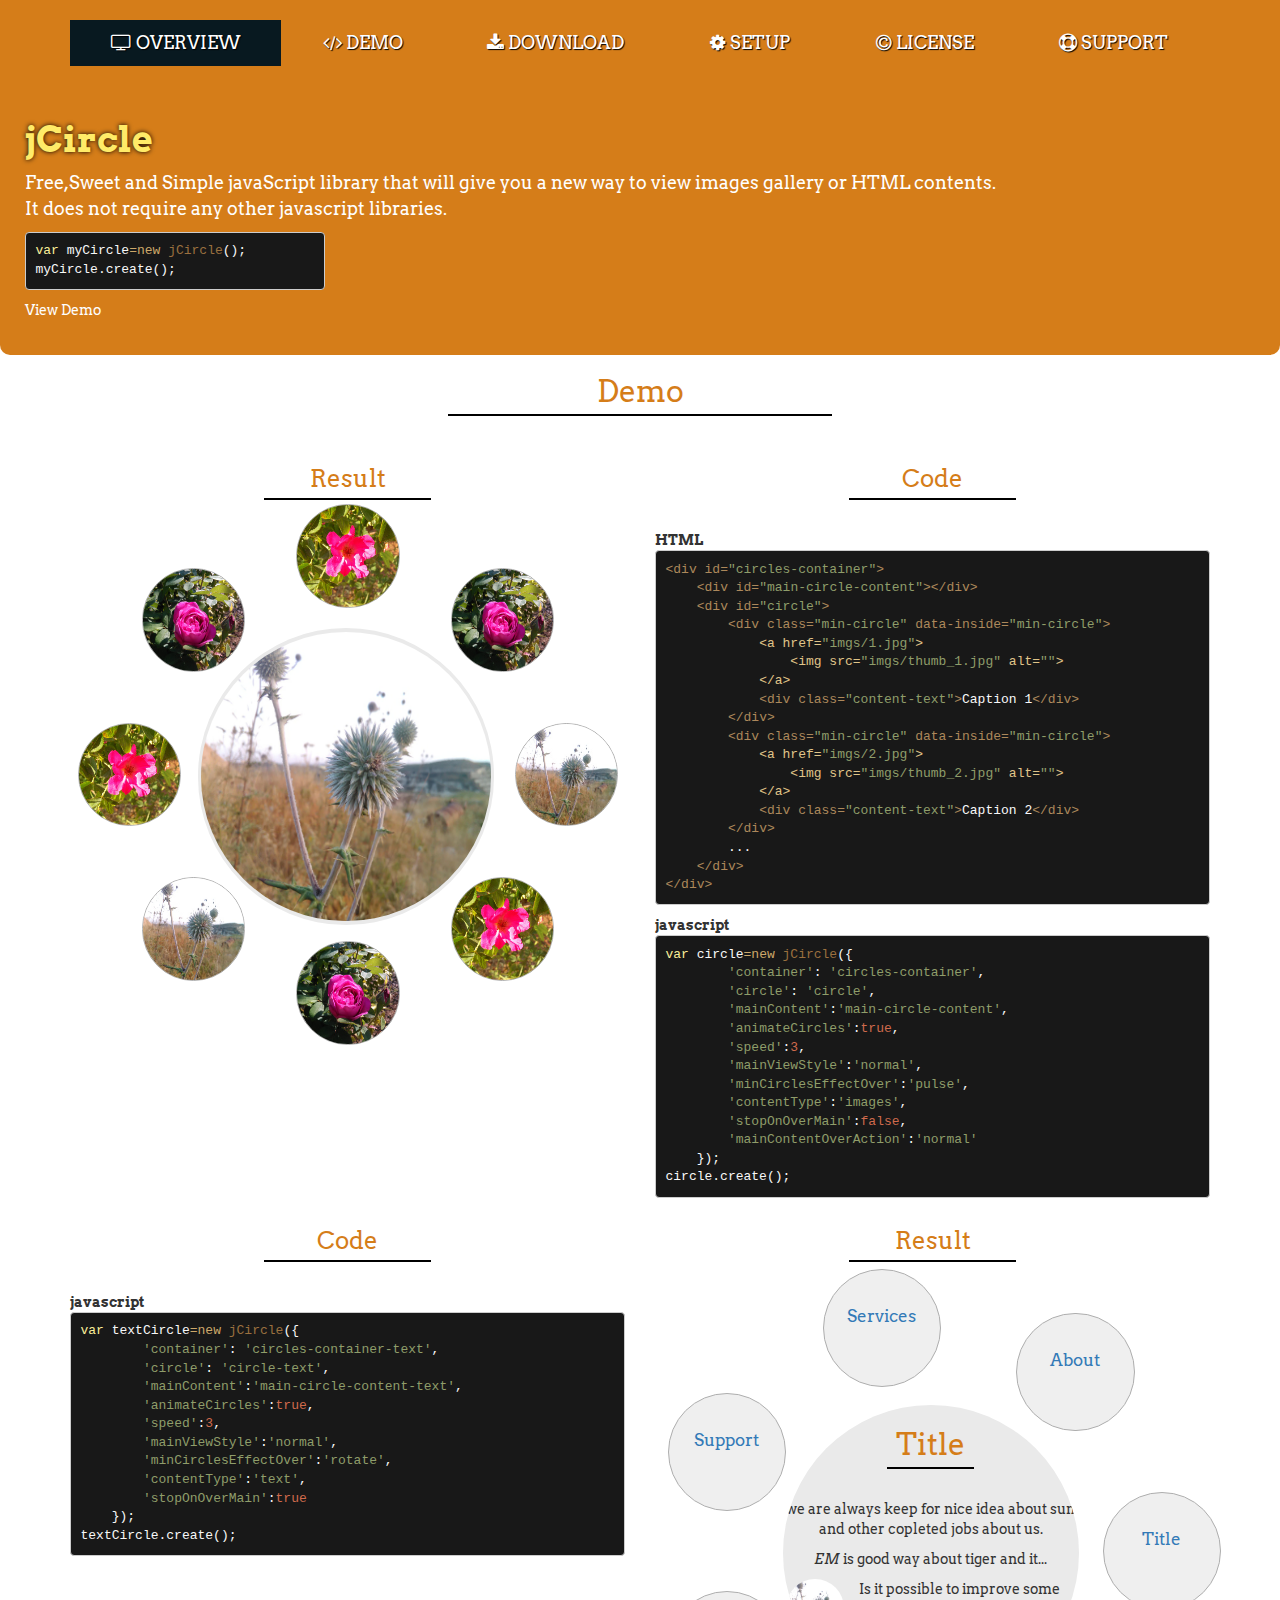
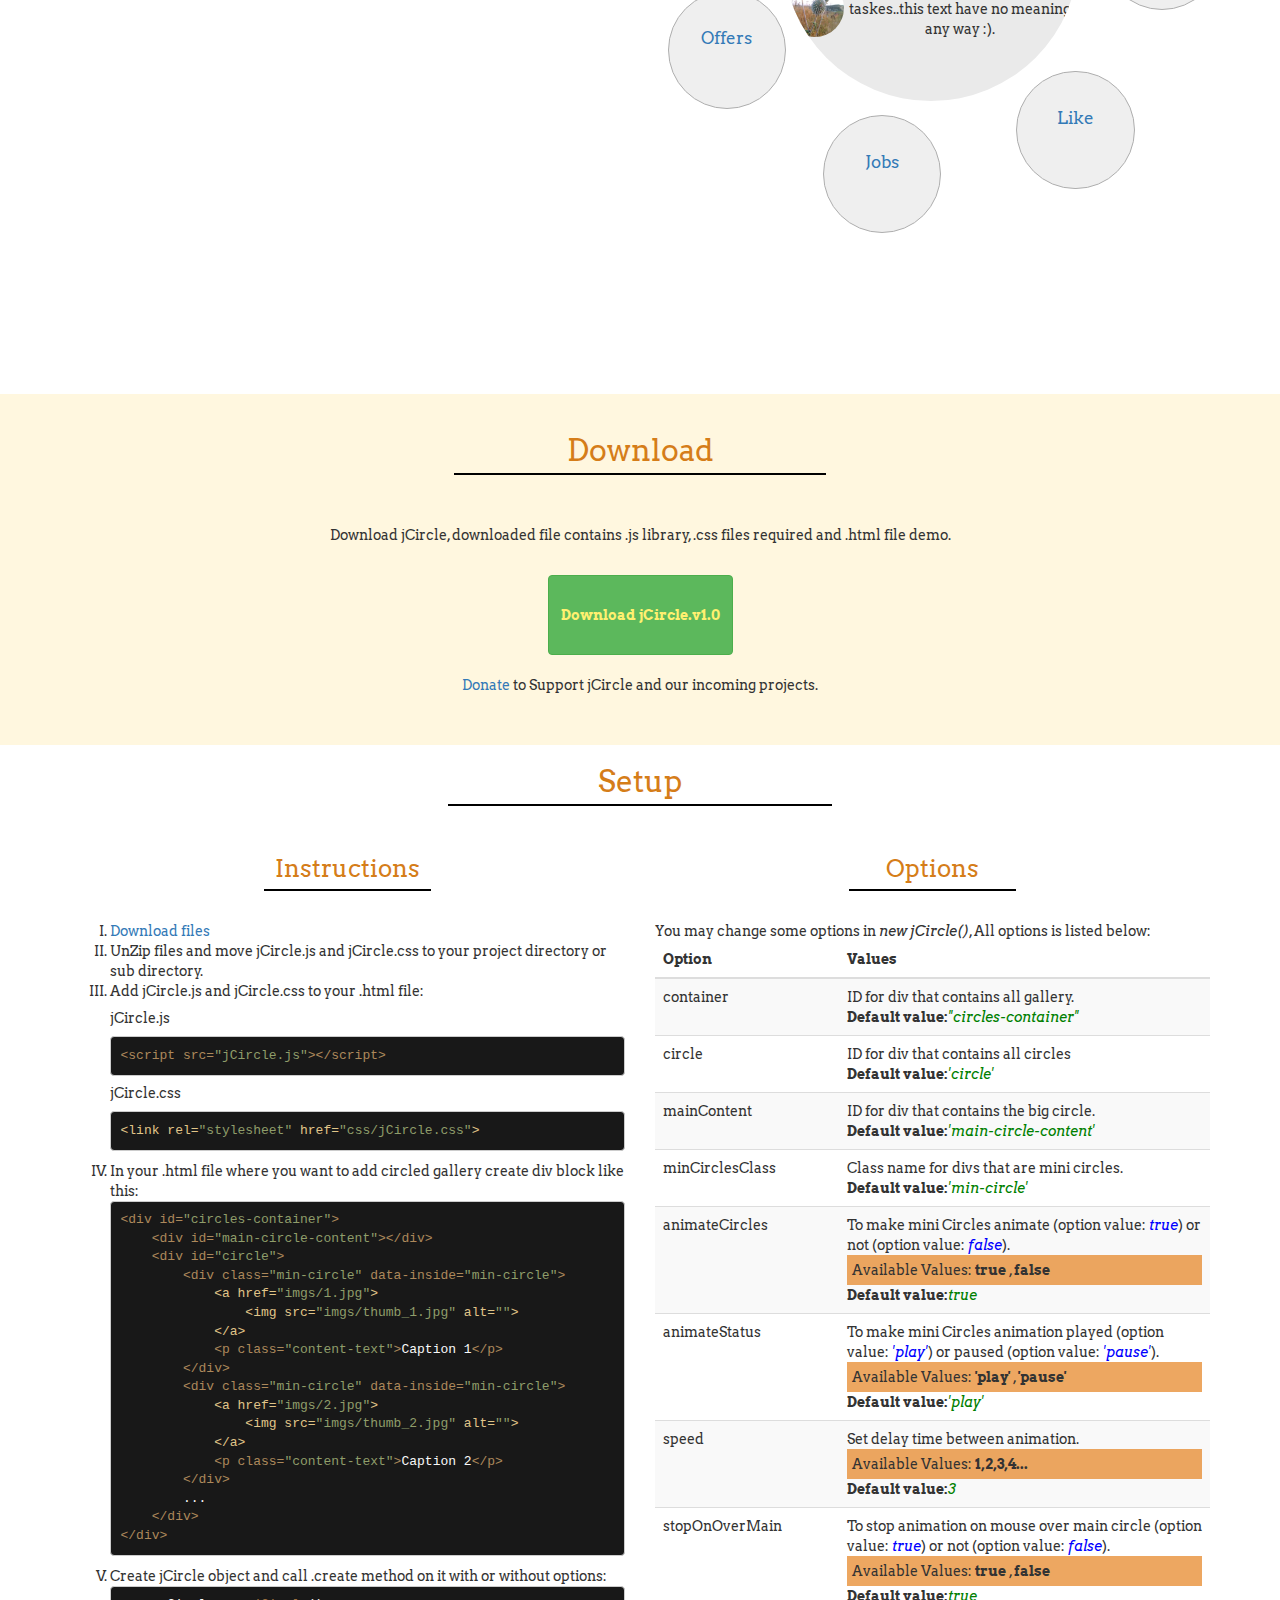
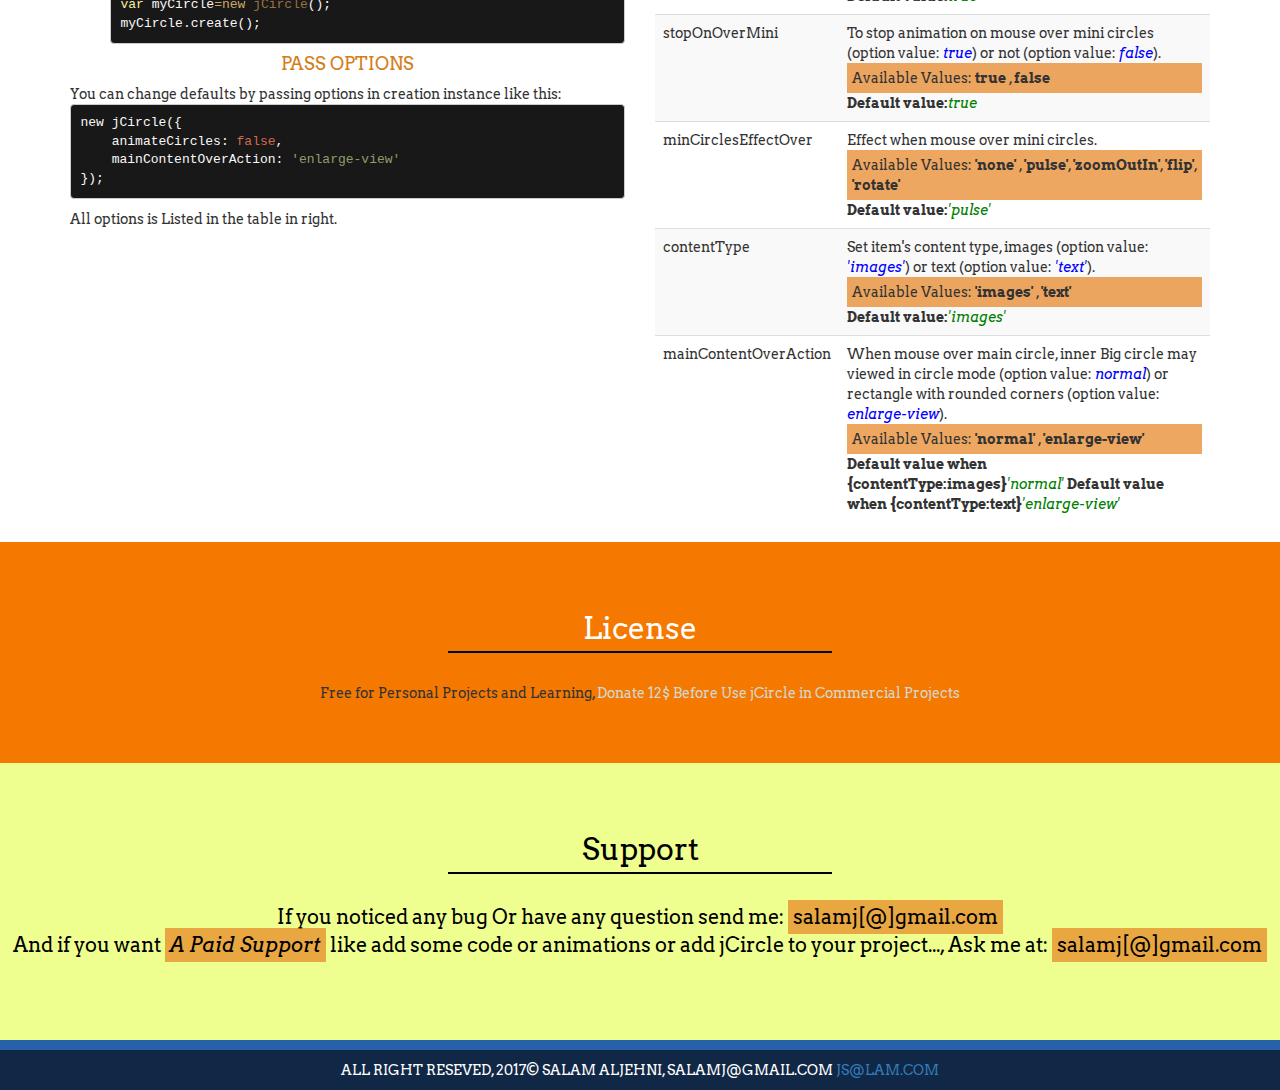
==== commit 02a9906d: "Update index.html" ====
--- a/index.html
+++ b/index.html
@@ -479,7 +479,7 @@
     <div id="color"></div>
     <footer>
     	<p class="text-center text-uppercase">All right Reseved, 2017&copy;
-    	salam aljehni, salamj@gmail.com</p>
+		salam aljehni, salamj@gmail.com <a href="http://jsalam.com">jS@lam.com</a></p>
     </footer>
         <script src="js/jquery-1.11.2.min.js"></script>
         <script>window.jQuery || document.write('<script src="js/vendor/jquery-1.11.3.min.js"><\/script>')</script>
